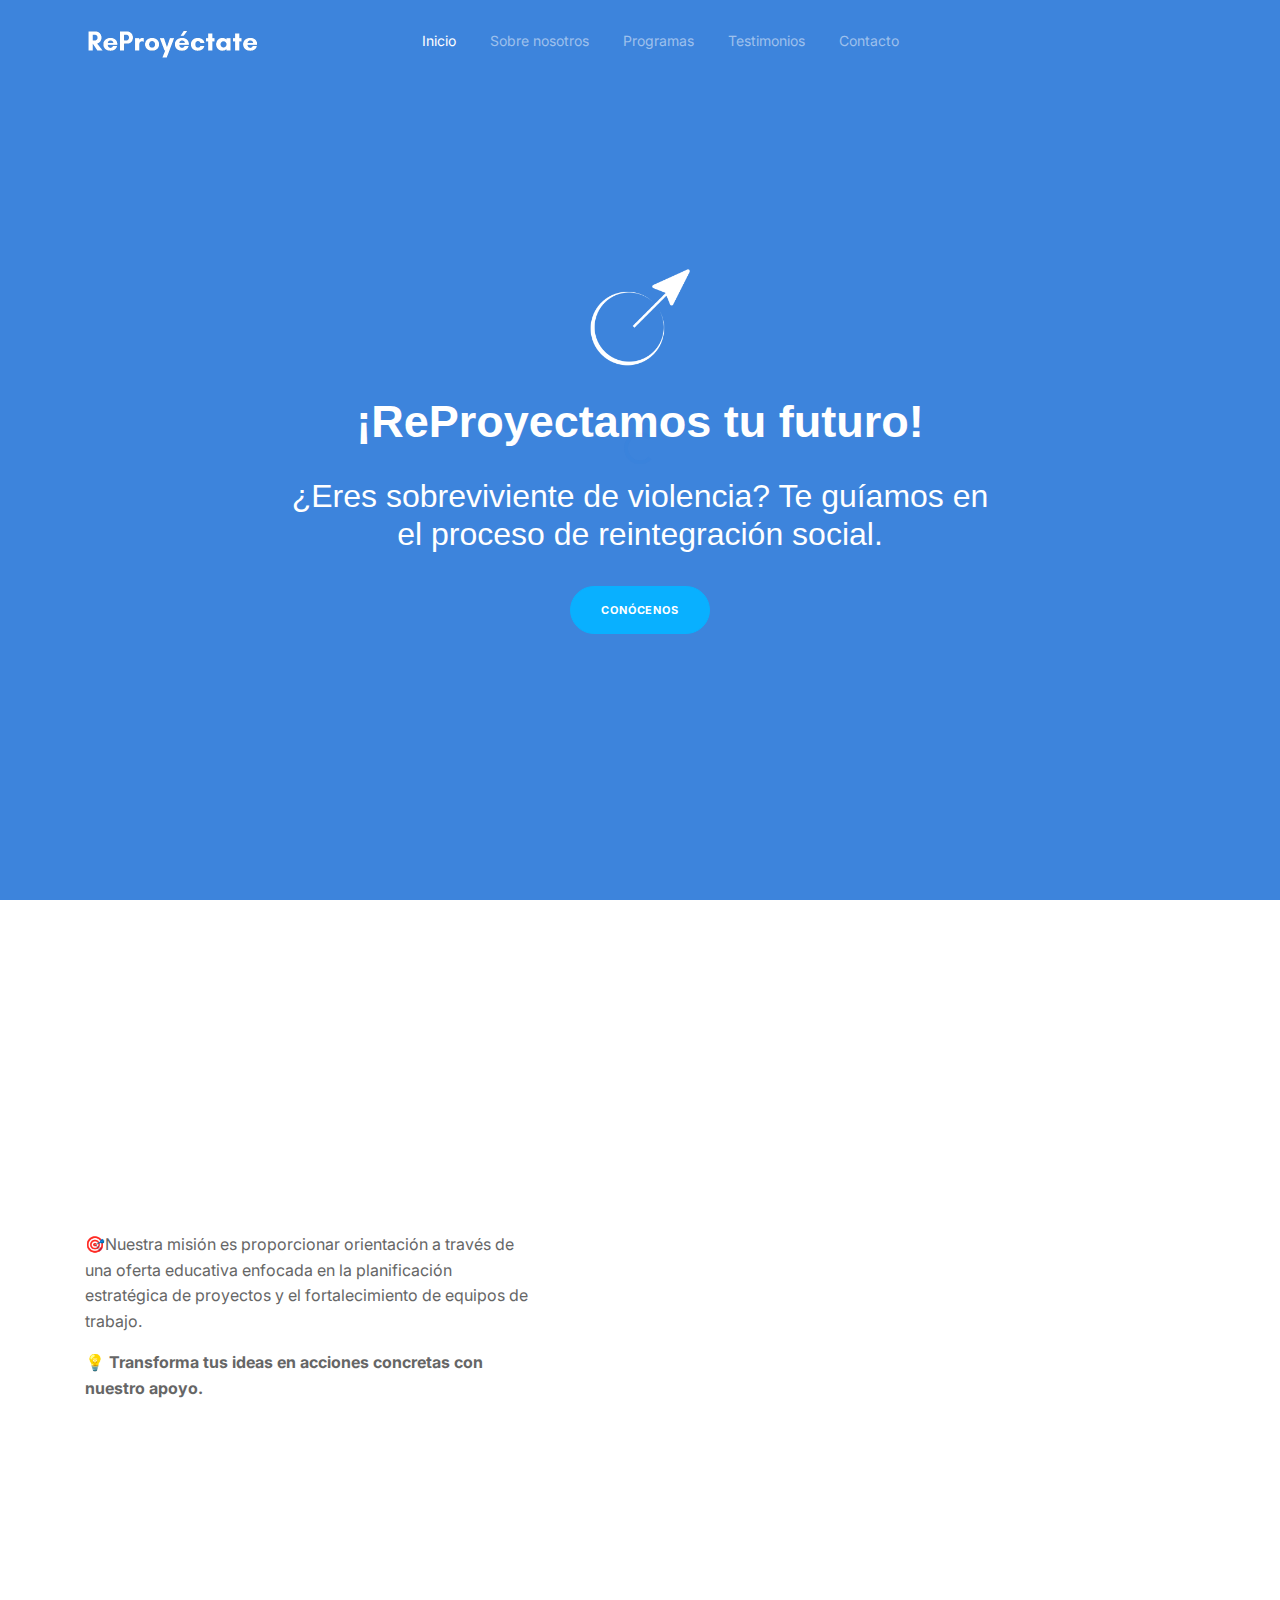
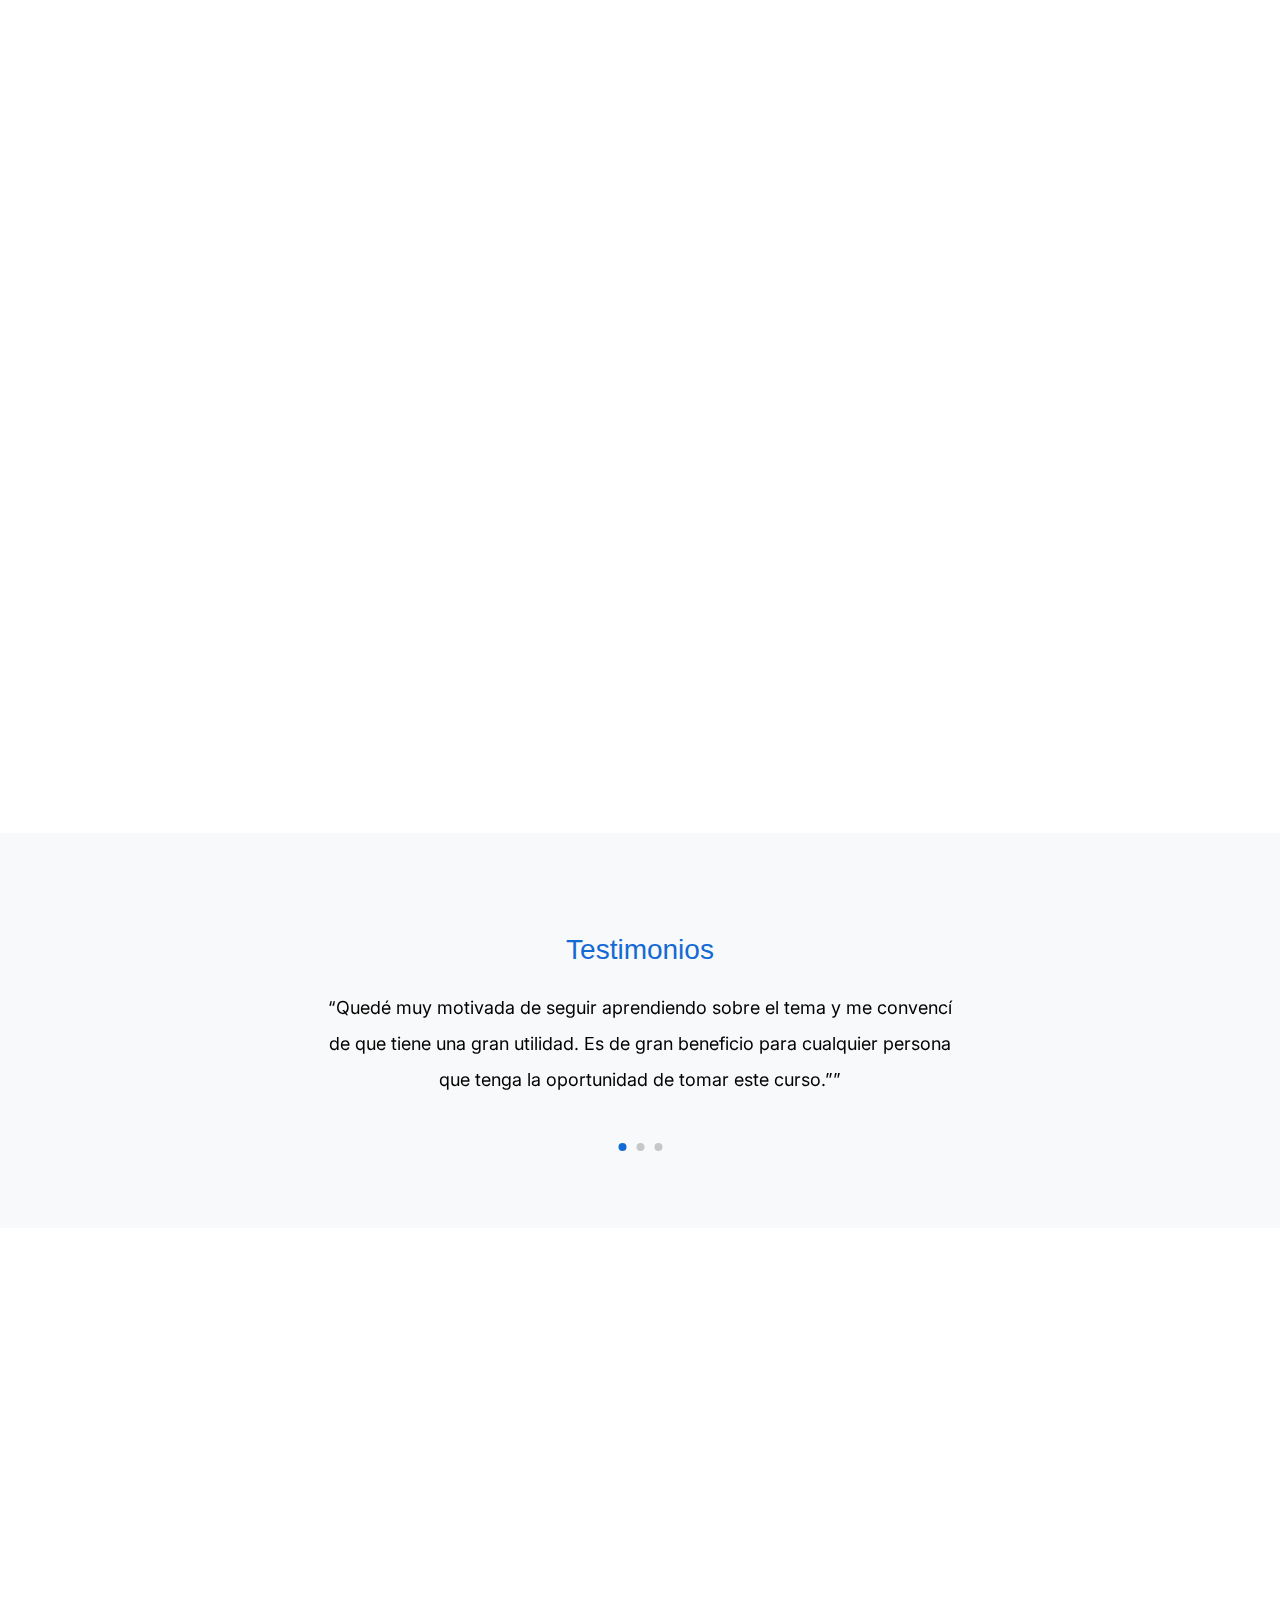
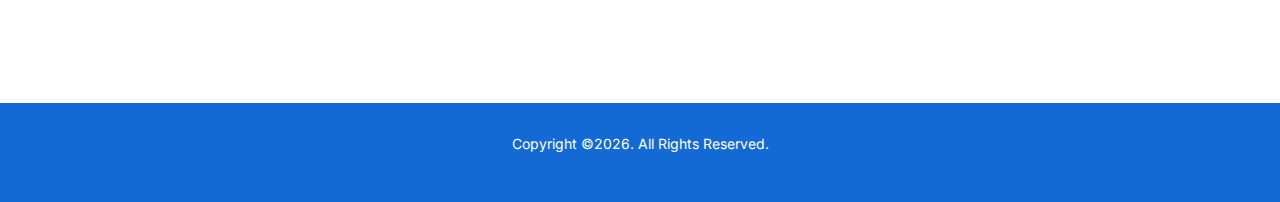
==== index.html @ 96cf09b2 "V1" ====
<!doctype html>
<html lang="en">
<head>
  <meta charset="utf-8">
  <meta name="viewport" content="width=device-width, initial-scale=1, shrink-to-fit=no">
  <meta name="author" content="Untree.co">
  <link rel="shortcut icon" href="./images/logo_reproyectate.png">

  <meta name="description" content="" />
  <meta name="keywords" content="bootstrap, bootstrap4" />

  <link href="https://fonts.googleapis.com/css2?family=Display+Playfair:wght@400;700&family=Inter:wght@400;700&display=swap" rel="stylesheet">


  <link rel="stylesheet" href="https://unicons.iconscout.com/release/v4.0.0/css/line.css">

  <link rel="stylesheet" href="css/bootstrap.min.css">
  <link rel="stylesheet" href="css/animate.min.css">
  <link rel="stylesheet" href="css/owl.carousel.min.css">
  <link rel="stylesheet" href="css/owl.theme.default.min.css">
  <link rel="stylesheet" href="css/jquery.fancybox.min.css">
  <link rel="stylesheet" href="fonts/icomoon/style.css">
  <link rel="stylesheet" href="fonts/flaticon/font/flaticon.css">
  <link rel="stylesheet" href="css/aos.css">
  <link rel="stylesheet" href="css/style.css">

  <title>ReProyéctate - Libre de violencia</title>
</head>

<body>

  <div class="site-mobile-menu">
    <div class="site-mobile-menu-header">
      <div class="site-mobile-menu-close">
        <span class="icofont-close js-menu-toggle"></span>
      </div>
    </div>
    <div class="site-mobile-menu-body"></div>
  </div>

  <nav class="site-nav mb-5">
    <div class="sticky-nav js-sticky-header">
      <div class="container position-relative">
        <div class="site-navigation text-center d-flex justify-content-center align-items-center">
          <a href="index.html" class="logo menu-absolute">
            <img src="./images/ReProyéctate_blanco.png" alt="" height="50px">
          </a>

          <ul class="js-clone-nav d-none d-lg-inline-block site-menu">
            <li class="active"><a href="index.html">Inicio</a></li>
            <li><a href="#sobrenosotros">Sobre nosotros</a></li>
            <li><a href="#programas">Programas</a></li>
            <li><a href="#testimonios">Testimonios</a></li>
            <li><a href="#contacto">Contacto</a></li>
          </ul>

          <a href="#" class="burger ml-auto float-right site-menu-toggle js-menu-toggle d-inline-block d-lg-none light" data-toggle="collapse" data-target="#main-navbar">
            <span></span>
          </a>

        </div>
      </div>
    </div>
  </nav>

  <div class="untree_co-hero overlay" style="background-image: url('images/hero-img-1-min.jpg');">


    <div class="container">
      <div class="row align-items-center justify-content-center">

        <div class="col-12">

          <div class="row justify-content-center ">

            <div class="col-lg-8 text-center ">
              <a href="#"  data-fancybox data-aos="fade-up" data-aos-delay="0" class="caption mb-4 d-inline-block">
                <img src="./images/logo_reproyectate_blanco.png" alt="" height="100px">
              </a>

              <h1 class="mb-4 heading text-white" data-aos="fade-up" data-aos-delay="100">¡ReProyectamos tu futuro!</h1>
              <h2 class="text-white">¿Eres sobreviviente de violencia? Te guíamos en el proceso de reintegración social.</h2>
              <p class="mb-0" data-aos="fade-up" data-aos-delay="300"><a href="#sobrenosotros" class="btn btn-secondary mt-4">Conócenos</a></p>

            </div>


          </div>

        </div>

      </div> <!-- /.row -->
    </div> <!-- /.container -->

  </div> <!-- /.untree_co-hero -->

  <div class="untree_co-section" id="sobrenosotros">
    <div class="container">
      <div class="row justify-content-between">
        <div class="col-lg-5 mb-5">
          <h2 class="line-bottom mb-4" data-aos="fade-up" data-aos-delay="0">Sobre nosotros</h2>
          <p data-aos="fade-up" data-aos-delay="100">En ReProyéctate, creemos en el poder de la educación y la gestión de proyectos como herramientas clave para el empoderamiento y la autonomía. Somos una organización sin fines de lucro que ofrece consultoría especializada para sobrevivientes de violencia y organizaciones de la sociedad civil.</p>
          <p>🎯Nuestra misión es proporcionar orientación a través de una oferta educativa enfocada en la planificación estratégica de proyectos y el fortalecimiento de equipos de trabajo.</p>

          <p><strong>💡 Transforma tus ideas en acciones concretas con nuestro apoyo.</strong></p>
          <p data-aos="fade-up" data-aos-delay="200">
            <a href="#programas" class="btn btn-primary mr-1">Programas</a>
            <a href="#contacto" class="btn btn-outline-primary">Contáctanos</a>
          </p>
        </div>
        <div class="col-lg-6" data-aos="fade-up" data-aos-delay="400">
            <img src="images/mision.jpg" alt="Image" class="img-fluid rounded">
        </div>
      </div>
    </div>
  </div> <!-- /.untree_co-section -->

  <div class="untree_co-section" id="programas">
    <div class="container">
      <div class="row justify-content-center mb-5">
        <div class="col-lg-7 text-center" data-aos="fade-up" data-aos-delay="0">
          <h2 class="line-bottom text-center mb-4">Programas</h2>
        </div>
      </div>
      <div class="row justify-content-center">
        <!--Programa 1-->
        <div class="col-md-6 mb-4 mb-lg-0 col-lg-4" data-aos="fade-up" data-aos-delay="200">
          <div class="pricing">
            <div class=" mb-4"><img src="./images/growth_2974363.png" alt="Image" class="img-fluid"></div>
            <div class="pricing-body">
              <h3 class="pricing-plan-title"> Potencializa tus ideas y proyectos</h3>
              <ul class="list-unstyled ul-check mb-5 primary text-left" data-aos="fade-up" data-aos-delay="200">
                <li>Aprende a estructurar tu proyecto de vida con metodologías efectivas.</li>
                <li>Define objetivos claros y traza un plan de acción realista.</li>
                <li>Convierte tus sueños en metas alcanzables.</li>
              </ul>
            </div>
          </div>
        </div>
        <!--Programa 2-->
        <div class="col-md-6 mb-4 mb-lg-0 col-lg-4" data-aos="fade-up" data-aos-delay="300">
          <div class="pricing">
            <div class=" mb-4"><img src="./images/project_2974426.png" alt="Image" class="img-fluid"></div>
            <div class="pricing-body">
              <h3 class="pricing-plan-title">Management Primeros Pasos</h3>
              <ul class="list-unstyled ul-check mb-5 primary text-left" data-aos="fade-up" data-aos-delay="200">
                <li>Desarrolla habilidades clave en la gestión de proyectos y equipos.</li>
                <li>Aprende a estructurar y organizar iniciativas dentro de tu organización.</li>
                <li>Obtén herramientas prácticas.</li>
              </ul>
            </div>
          </div>
        </div>
      </div>
    </div>
  </div> <!-- /.untree_co-section -->

  <div class="untree_co-section bg-light" id="testimonios">
    <div class="container">
      <div class="row">
        <div class="col-lg-7 text-center mx-auto">

          <h3 class="line-bottom mb-4">Testimonios</h3>
          <div class="owl-carousel wide-slider-testimonial">
            <div class="item">
              <blockquote class="block-testimonial">
                <p>&ldquo;Quedé muy motivada de seguir aprendiendo sobre el tema y me convencí de que tiene una gran utilidad. Es de gran beneficio para cualquier persona que tenga la oportunidad de tomar este curso.”&rdquo;</p>
              </blockquote>
            </div>
            <div class="item">
              <blockquote class="block-testimonial">
                <p>&ldquo;Me siento más capaz para utilizar mis fortalezas para crear avances en mis proyectos y también tengo más conciencia de cómo puedo trabajar mis proyectos frente a mis debilidades.&rdquo;</p>
              </blockquote>
            </div>
            <div class="item">
              <blockquote class="block-testimonial">
                <p>&ldquo;Estoy aprendiendo mucho a cómo crear un plan accionable. Muchas de mis ideas y proyectos se quedan en ideas por no saber cómo tomar acción. Este curso me ha ayudado a convertir mi idea en actividades específicas y con deadlines para mantener el progreso.&rdquo;</p>
              </blockquote>
            </div>
          </div>

        </div>
      </div>
    </div>
  </div>


  <div class="untree_co-section" id="contacto">


    <div class="container">
      <div class="row d-flex align-items-center">
        <div class="col-lg-6 mr-auto mb-5 mb-lg-0 text-center"  data-aos="fade-up" data-aos-delay="0">
          <img src="images/1693582828726.jpeg" alt="image" class="profile-photo" height="150px">
          <h3>Denise García</h3>
          <p><strong>Fundadora y Directora General</strong></p>
          <p>Ing. MBA Esp. Gestión de proyectos</p>
        </div>
        <div class="col-lg-6 ml-auto" data-aos="fade-up" data-aos-delay="100">
          <h3 class="line-bottom mb-4">Contáctanos</h3>
          <p>¿Lista para transformar tu futuro? Escríbenos y te guiaremos en el camino.</p>
          <p>📞 <strong>Teléfono:</strong> <a href=tel:+522227694267>+52 (222) 769-4267</a></p>
          <p>📧 <strong>Correo electrónico:</strong> <a href="mailto:reproyectate@gmail.com">reproyectate@gmail.com</a></p>
          <a href="https://www.instagram.com/reproyectate/"><span class="icon-instagram m-2"></span></a>
          <a href="https://www.facebook.com/reproyectate"><span class="icon-facebook m-2"></span></a>
        </div>

      </div>
    </div>
  </div> <!-- /.untree_co-section -->

  <div class="site-footer">
    <div class="container">
      <div class="row">
        <div class="col-12 text-center">
          <p>Copyright &copy;<script>document.write(new Date().getFullYear());</script>. All Rights Reserved.
          </div>
        </div>
      </div> <!-- /.container -->
    </div> <!-- /.site-footer -->

    <div id="overlayer"></div>
    <div class="loader">
      <div class="spinner-border" role="status">
        <span class="sr-only">Loading...</span>
      </div>
    </div>

    <script src="js/jquery-3.4.1.min.js"></script>
    <script src="js/popper.min.js"></script>
    <script src="js/bootstrap.min.js"></script>
    <script src="js/owl.carousel.min.js"></script>
    <script src="js/jquery.animateNumber.min.js"></script>
    <script src="js/jquery.waypoints.min.js"></script>
    <script src="js/jquery.fancybox.min.js"></script>
    <script src="js/jquery.sticky.js"></script>
    <script src="js/aos.js"></script>
    <script src="js/custom.js"></script>

  </body>

  </html>
---- fonts/icomoon/style.css ----
@font-face {
  font-family: 'icomoon';
  src:  url('fonts/icomoon.eot?10si43');
  src:  url('fonts/icomoon.eot?10si43#iefix') format('embedded-opentype'),
    url('fonts/icomoon.ttf?10si43') format('truetype'),
    url('fonts/icomoon.woff?10si43') format('woff'),
    url('fonts/icomoon.svg?10si43#icomoon') format('svg');
  font-weight: normal;
  font-style: normal;
}

[class^="icon-"], [class*=" icon-"] {
  /* use !important to prevent issues with browser extensions that change fonts */
  font-family: 'icomoon' !important;
  speak: none;
  font-style: normal;
  font-weight: normal;
  font-variant: normal;
  text-transform: none;
  line-height: 1;

  /* Better Font Rendering =========== */
  -webkit-font-smoothing: antialiased;
  -moz-osx-font-smoothing: grayscale;
}

.icon-asterisk:before {
  content: "\f069";
}
.icon-plus:before {
  content: "\f067";
}
.icon-question:before {
  content: "\f128";
}
.icon-minus:before {
  content: "\f068";
}
.icon-glass:before {
  content: "\f000";
}
.icon-music:before {
  content: "\f001";
}
.icon-search:before {
  content: "\f002";
}
.icon-envelope-o:before {
  content: "\f003";
}
.icon-heart:before {
  content: "\f004";
}
.icon-star:before {
  content: "\f005";
}
.icon-star-o:before {
  content: "\f006";
}
.icon-user:before {
  content: "\f007";
}
.icon-film:before {
  content: "\f008";
}
.icon-th-large:before {
  content: "\f009";
}
.icon-th:before {
  content: "\f00a";
}
.icon-th-list:before {
  content: "\f00b";
}
.icon-check:before {
  content: "\f00c";
}
.icon-close:before {
  content: "\f00d";
}
.icon-remove:before {
  content: "\f00d";
}
.icon-times:before {
  content: "\f00d";
}
.icon-search-plus:before {
  content: "\f00e";
}
.icon-search-minus:before {
  content: "\f010";
}
.icon-power-off:before {
  content: "\f011";
}
.icon-signal:before {
  content: "\f012";
}
.icon-cog:before {
  content: "\f013";
}
.icon-gear:before {
  content: "\f013";
}
.icon-trash-o:before {
  content: "\f014";
}
.icon-home:before {
  content: "\f015";
}
.icon-file-o:before {
  content: "\f016";
}
.icon-clock-o:before {
  content: "\f017";
}
.icon-road:before {
  content: "\f018";
}
.icon-download:before {
  content: "\f019";
}
.icon-arrow-circle-o-down:before {
  content: "\f01a";
}
.icon-arrow-circle-o-up:before {
  content: "\f01b";
}
.icon-inbox:before {
  content: "\f01c";
}
.icon-play-circle-o:before {
  content: "\f01d";
}
.icon-repeat:before {
  content: "\f01e";
}
.icon-rotate-right:before {
  content: "\f01e";
}
.icon-refresh:before {
  content: "\f021";
}
.icon-list-alt:before {
  content: "\f022";
}
.icon-lock:before {
  content: "\f023";
}
.icon-flag:before {
  content: "\f024";
}
.icon-headphones:before {
  content: "\f025";
}
.icon-volume-off:before {
  content: "\f026";
}
.icon-volume-down:before {
  content: "\f027";
}
.icon-volume-up:before {
  content: "\f028";
}
.icon-qrcode:before {
  content: "\f029";
}
.icon-barcode:before {
  content: "\f02a";
}
.icon-tag:before {
  content: "\f02b";
}
.icon-tags:before {
  content: "\f02c";
}
.icon-book:before {
  content: "\f02d";
}
.icon-bookmark:before {
  content: "\f02e";
}
.icon-print:before {
  content: "\f02f";
}
.icon-camera:before {
  content: "\f030";
}
.icon-font:before {
  content: "\f031";
}
.icon-bold:before {
  content: "\f032";
}
.icon-italic:before {
  content: "\f033";
}
.icon-text-height:before {
  content: "\f034";
}
.icon-text-width:before {
  content: "\f035";
}
.icon-align-left:before {
  content: "\f036";
}
.icon-align-center:before {
  content: "\f037";
}
.icon-align-right:before {
  content: "\f038";
}
.icon-align-justify:before {
  content: "\f039";
}
.icon-list:before {
  content: "\f03a";
}
.icon-dedent:before {
  content: "\f03b";
}
.icon-outdent:before {
  content: "\f03b";
}
.icon-indent:before {
  content: "\f03c";
}
.icon-video-camera:before {
  content: "\f03d";
}
.icon-image:before {
  content: "\f03e";
}
.icon-photo:before {
  content: "\f03e";
}
.icon-picture-o:before {
  content: "\f03e";
}
.icon-pencil:before {
  content: "\f040";
}
.icon-map-marker:before {
  content: "\f041";
}
.icon-adjust:before {
  content: "\f042";
}
.icon-tint:before {
  content: "\f043";
}
.icon-edit:before {
  content: "\f044";
}
.icon-pencil-square-o:before {
  content: "\f044";
}
.icon-share-square-o:before {
  content: "\f045";
}
.icon-check-square-o:before {
  content: "\f046";
}
.icon-arrows:before {
  content: "\f047";
}
.icon-step-backward:before {
  content: "\f048";
}
.icon-fast-backward:before {
  content: "\f049";
}
.icon-backward:before {
  content: "\f04a";
}
.icon-play:before {
  content: "\f04b";
}
.icon-pause:before {
  content: "\f04c";
}
.icon-stop:before {
  content: "\f04d";
}
.icon-forward:before {
  content: "\f04e";
}
.icon-fast-forward:before {
  content: "\f050";
}
.icon-step-forward:before {
  content: "\f051";
}
.icon-eject:before {
  content: "\f052";
}
.icon-chevron-left:before {
  content: "\f053";
}
.icon-chevron-right:before {
  content: "\f054";
}
.icon-plus-circle:before {
  content: "\f055";
}
.icon-minus-circle:before {
  content: "\f056";
}
.icon-times-circle:before {
  content: "\f057";
}
.icon-check-circle:before {
  content: "\f058";
}
.icon-question-circle:before {
  content: "\f059";
}
.icon-info-circle:before {
  content: "\f05a";
}
.icon-crosshairs:before {
  content: "\f05b";
}
.icon-times-circle-o:before {
  content: "\f05c";
}
.icon-check-circle-o:before {
  content: "\f05d";
}
.icon-ban:before {
  content: "\f05e";
}
.icon-arrow-left:before {
  content: "\f060";
}
.icon-arrow-right:before {
  content: "\f061";
}
.icon-arrow-up:before {
  content: "\f062";
}
.icon-arrow-down:before {
  content: "\f063";
}
.icon-mail-forward:before {
  content: "\f064";
}
.icon-share:before {
  content: "\f064";
}
.icon-expand:before {
  content: "\f065";
}
.icon-compress:before {
  content: "\f066";
}
.icon-exclamation-circle:before {
  content: "\f06a";
}
.icon-gift:before {
  content: "\f06b";
}
.icon-leaf:before {
  content: "\f06c";
}
.icon-fire:before {
  content: "\f06d";
}
.icon-eye:before {
  content: "\f06e";
}
.icon-eye-slash:before {
  content: "\f070";
}
.icon-exclamation-triangle:before {
  content: "\f071";
}
.icon-warning:before {
  content: "\f071";
}
.icon-plane:before {
  content: "\f072";
}
.icon-calendar:before {
  content: "\f073";
}
.icon-random:before {
  content: "\f074";
}
.icon-comment:before {
  content: "\f075";
}
.icon-magnet:before {
  content: "\f076";
}
.icon-chevron-up:before {
  content: "\f077";
}
.icon-chevron-down:before {
  content: "\f078";
}
.icon-retweet:before {
  content: "\f079";
}
.icon-shopping-cart:before {
  content: "\f07a";
}
.icon-folder:before {
  content: "\f07b";
}
.icon-folder-open:before {
  content: "\f07c";
}
.icon-arrows-v:before {
  content: "\f07d";
}
.icon-arrows-h:before {
  content: "\f07e";
}
.icon-bar-chart:before {
  content: "\f080";
}
.icon-bar-chart-o:before {
  content: "\f080";
}
.icon-twitter-square:before {
  content: "\f081";
}
.icon-facebook-square:before {
  content: "\f082";
}
.icon-camera-retro:before {
  content: "\f083";
}
.icon-key:before {
  content: "\f084";
}
.icon-cogs:before {
  content: "\f085";
}
.icon-gears:before {
  content: "\f085";
}
.icon-comments:before {
  content: "\f086";
}
.icon-thumbs-o-up:before {
  content: "\f087";
}
.icon-thumbs-o-down:before {
  content: "\f088";
}
.icon-star-half:before {
  content: "\f089";
}
.icon-heart-o:before {
  content: "\f08a";
}
.icon-sign-out:before {
  content: "\f08b";
}
.icon-linkedin-square:before {
  content: "\f08c";
}
.icon-thumb-tack:before {
  content: "\f08d";
}
.icon-external-link:before {
  content: "\f08e";
}
.icon-sign-in:before {
  content: "\f090";
}
.icon-trophy:before {
  content: "\f091";
}
.icon-github-square:before {
  content: "\f092";
}
.icon-upload:before {
  content: "\f093";
}
.icon-lemon-o:before {
  content: "\f094";
}
.icon-phone:before {
  content: "\f095";
}
.icon-square-o:before {
  content: "\f096";
}
.icon-bookmark-o:before {
  content: "\f097";
}
.icon-phone-square:before {
  content: "\f098";
}
.icon-twitter:before {
  content: "\f099";
}
.icon-facebook:before {
  content: "\f09a";
}
.icon-facebook-f:before {
  content: "\f09a";
}
.icon-github:before {
  content: "\f09b";
}
.icon-unlock:before {
  content: "\f09c";
}
.icon-credit-card:before {
  content: "\f09d";
}
.icon-feed:before {
  content: "\f09e";
}
.icon-rss:before {
  content: "\f09e";
}
.icon-hdd-o:before {
  content: "\f0a0";
}
.icon-bullhorn:before {
  content: "\f0a1";
}
.icon-bell-o:before {
  content: "\f0a2";
}
.icon-certificate:before {
  content: "\f0a3";
}
.icon-hand-o-right:before {
  content: "\f0a4";
}
.icon-hand-o-left:before {
  content: "\f0a5";
}
.icon-hand-o-up:before {
  content: "\f0a6";
}
.icon-hand-o-down:before {
  content: "\f0a7";
}
.icon-arrow-circle-left:before {
  content: "\f0a8";
}
.icon-arrow-circle-right:before {
  content: "\f0a9";
}
.icon-arrow-circle-up:before {
  content: "\f0aa";
}
.icon-arrow-circle-down:before {
  content: "\f0ab";
}
.icon-globe:before {
  content: "\f0ac";
}
.icon-wrench:before {
  content: "\f0ad";
}
.icon-tasks:before {
  content: "\f0ae";
}
.icon-filter:before {
  content: "\f0b0";
}
.icon-briefcase:before {
  content: "\f0b1";
}
.icon-arrows-alt:before {
  content: "\f0b2";
}
.icon-group:before {
  content: "\f0c0";
}
.icon-users:before {
  content: "\f0c0";
}
.icon-chain:before {
  content: "\f0c1";
}
.icon-link:before {
  content: "\f0c1";
}
.icon-cloud:before {
  content: "\f0c2";
}
.icon-flask:before {
  content: "\f0c3";
}
.icon-cut:before {
  content: "\f0c4";
}
.icon-scissors:before {
  content: "\f0c4";
}
.icon-copy:before {
  content: "\f0c5";
}
.icon-files-o:before {
  content: "\f0c5";
}
.icon-paperclip:before {
  content: "\f0c6";
}
.icon-floppy-o:before {
  content: "\f0c7";
}
.icon-save:before {
  content: "\f0c7";
}
.icon-square:before {
  content: "\f0c8";
}
.icon-bars:before {
  content: "\f0c9";
}
.icon-navicon:before {
  content: "\f0c9";
}
.icon-reorder:before {
  content: "\f0c9";
}
.icon-list-ul:before {
  content: "\f0ca";
}
.icon-list-ol:before {
  content: "\f0cb";
}
.icon-strikethrough:before {
  content: "\f0cc";
}
.icon-underline:before {
  content: "\f0cd";
}
.icon-table:before {
  content: "\f0ce";
}
.icon-magic:before {
  content: "\f0d0";
}
.icon-truck:before {
  content: "\f0d1";
}
.icon-pinterest:before {
  content: "\f0d2";
}
.icon-pinterest-square:before {
  content: "\f0d3";
}
.icon-google-plus-square:before {
  content: "\f0d4";
}
.icon-google-plus:before {
  content: "\f0d5";
}
.icon-money:before {
  content: "\f0d6";
}
.icon-caret-down:before {
  content: "\f0d7";
}
.icon-caret-up:before {
  content: "\f0d8";
}
.icon-caret-left:before {
  content: "\f0d9";
}
.icon-caret-right:before {
  content: "\f0da";
}
.icon-columns:before {
  content: "\f0db";
}
.icon-sort:before {
  content: "\f0dc";
}
.icon-unsorted:before {
  content: "\f0dc";
}
.icon-sort-desc:before {
  content: "\f0dd";
}
.icon-sort-down:before {
  content: "\f0dd";
}
.icon-sort-asc:before {
  content: "\f0de";
}
.icon-sort-up:before {
  content: "\f0de";
}
.icon-envelope:before {
  content: "\f0e0";
}
.icon-linkedin:before {
  content: "\f0e1";
}
.icon-rotate-left:before {
  content: "\f0e2";
}
.icon-undo:before {
  content: "\f0e2";
}
.icon-gavel:before {
  content: "\f0e3";
}
.icon-legal:before {
  content: "\f0e3";
}
.icon-dashboard:before {
  content: "\f0e4";
}
.icon-tachometer:before {
  content: "\f0e4";
}
.icon-comment-o:before {
  content: "\f0e5";
}
.icon-comments-o:before {
  content: "\f0e6";
}
.icon-bolt:before {
  content: "\f0e7";
}
.icon-flash:before {
  content: "\f0e7";
}
.icon-sitemap:before {
  content: "\f0e8";
}
.icon-umbrella:before {
  content: "\f0e9";
}
.icon-clipboard:before {
  content: "\f0ea";
}
.icon-paste:before {
  content: "\f0ea";
}
.icon-lightbulb-o:before {
  content: "\f0eb";
}
.icon-exchange:before {
  content: "\f0ec";
}
.icon-cloud-download:before {
  content: "\f0ed";
}
.icon-cloud-upload:before {
  content: "\f0ee";
}
.icon-user-md:before {
  content: "\f0f0";
}
.icon-stethoscope:before {
  content: "\f0f1";
}
.icon-suitcase:before {
  content: "\f0f2";
}
.icon-bell:before {
  content: "\f0f3";
}
.icon-coffee:before {
  content: "\f0f4";
}
.icon-cutlery:before {
  content: "\f0f5";
}
.icon-file-text-o:before {
  content: "\f0f6";
}
.icon-building-o:before {
  content: "\f0f7";
}
.icon-hospital-o:before {
  content: "\f0f8";
}
.icon-ambulance:before {
  content: "\f0f9";
}
.icon-medkit:before {
  content: "\f0fa";
}
.icon-fighter-jet:before {
  content: "\f0fb";
}
.icon-beer:before {
  content: "\f0fc";
}
.icon-h-square:before {
  content: "\f0fd";
}
.icon-plus-square:before {
  content: "\f0fe";
}
.icon-angle-double-left:before {
  content: "\f100";
}
.icon-angle-double-right:before {
  content: "\f101";
}
.icon-angle-double-up:before {
  content: "\f102";
}
.icon-angle-double-down:before {
  content: "\f103";
}
.icon-angle-left:before {
  content: "\f104";
}
.icon-angle-right:before {
  content: "\f105";
}
.icon-angle-up:before {
  content: "\f106";
}
.icon-angle-down:before {
  content: "\f107";
}
.icon-desktop:before {
  content: "\f108";
}
.icon-laptop:before {
  content: "\f109";
}
.icon-tablet:before {
  content: "\f10a";
}
.icon-mobile:before {
  content: "\f10b";
}
.icon-mobile-phone:before {
  content: "\f10b";
}
.icon-circle-o:before {
  content: "\f10c";
}
.icon-quote-left:before {
  content: "\f10d";
}
.icon-quote-right:before {
  content: "\f10e";
}
.icon-spinner:before {
  content: "\f110";
}
.icon-circle:before {
  content: "\f111";
}
.icon-mail-reply:before {
  content: "\f112";
}
.icon-reply:before {
  content: "\f112";
}
.icon-github-alt:before {
  content: "\f113";
}
.icon-folder-o:before {
  content: "\f114";
}
.icon-folder-open-o:before {
  content: "\f115";
}
.icon-smile-o:before {
  content: "\f118";
}
.icon-frown-o:before {
  content: "\f119";
}
.icon-meh-o:before {
  content: "\f11a";
}
.icon-gamepad:before {
  content: "\f11b";
}
.icon-keyboard-o:before {
  content: "\f11c";
}
.icon-flag-o:before {
  content: "\f11d";
}
.icon-flag-checkered:before {
  content: "\f11e";
}
.icon-terminal:before {
  content: "\f120";
}
.icon-code:before {
  content: "\f121";
}
.icon-mail-reply-all:before {
  content: "\f122";
}
.icon-reply-all:before {
  content: "\f122";
}
.icon-star-half-empty:before {
  content: "\f123";
}
.icon-star-half-full:before {
  content: "\f123";
}
.icon-star-half-o:before {
  content: "\f123";
}
.icon-location-arrow:before {
  content: "\f124";
}
.icon-crop:before {
  content: "\f125";
}
.icon-code-fork:before {
  content: "\f126";
}
.icon-chain-broken:before {
  content: "\f127";
}
.icon-unlink:before {
  content: "\f127";
}
.icon-info:before {
  content: "\f129";
}
.icon-exclamation:before {
  content: "\f12a";
}
.icon-superscript:before {
  content: "\f12b";
}
.icon-subscript:before {
  content: "\f12c";
}
.icon-eraser:before {
  content: "\f12d";
}
.icon-puzzle-piece:before {
  content: "\f12e";
}
.icon-microphone:before {
  content: "\f130";
}
.icon-microphone-slash:before {
  content: "\f131";
}
.icon-shield:before {
  content: "\f132";
}
.icon-calendar-o:before {
  content: "\f133";
}
.icon-fire-extinguisher:before {
  content: "\f134";
}
.icon-rocket:before {
  content: "\f135";
}
.icon-maxcdn:before {
  content: "\f136";
}
.icon-chevron-circle-left:before {
  content: "\f137";
}
.icon-chevron-circle-right:before {
  content: "\f138";
}
.icon-chevron-circle-up:before {
  content: "\f139";
}
.icon-chevron-circle-down:before {
  content: "\f13a";
}
.icon-html5:before {
  content: "\f13b";
}
.icon-css3:before {
  content: "\f13c";
}
.icon-anchor:before {
  content: "\f13d";
}
.icon-unlock-alt:before {
  content: "\f13e";
}
.icon-bullseye:before {
  content: "\f140";
}
.icon-ellipsis-h:before {
  content: "\f141";
}
.icon-ellipsis-v:before {
  content: "\f142";
}
.icon-rss-square:before {
  content: "\f143";
}
.icon-play-circle:before {
  content: "\f144";
}
.icon-ticket:before {
  content: "\f145";
}
.icon-minus-square:before {
  content: "\f146";
}
.icon-minus-square-o:before {
  content: "\f147";
}
.icon-level-up:before {
  content: "\f148";
}
.icon-level-down:before {
  content: "\f149";
}
.icon-check-square:before {
  content: "\f14a";
}
.icon-pencil-square:before {
  content: "\f14b";
}
.icon-external-link-square:before {
  content: "\f14c";
}
.icon-share-square:before {
  content: "\f14d";
}
.icon-compass:before {
  content: "\f14e";
}
.icon-caret-square-o-down:before {
  content: "\f150";
}
.icon-toggle-down:before {
  content: "\f150";
}
.icon-caret-square-o-up:before {
  content: "\f151";
}
.icon-toggle-up:before {
  content: "\f151";
}
.icon-caret-square-o-right:before {
  content: "\f152";
}
.icon-toggle-right:before {
  content: "\f152";
}
.icon-eur:before {
  content: "\f153";
}
.icon-euro:before {
  content: "\f153";
}
.icon-gbp:before {
  content: "\f154";
}
.icon-dollar:before {
  content: "\f155";
}
.icon-usd:before {
  content: "\f155";
}
.icon-inr:before {
  content: "\f156";
}
.icon-rupee:before {
  content: "\f156";
}
.icon-cny:before {
  content: "\f157";
}
.icon-jpy:before {
  content: "\f157";
}
.icon-rmb:before {
  content: "\f157";
}
.icon-yen:before {
  content: "\f157";
}
.icon-rouble:before {
  content: "\f158";
}
.icon-rub:before {
  content: "\f158";
}
.icon-ruble:before {
  content: "\f158";
}
.icon-krw:before {
  content: "\f159";
}
.icon-won:before {
  content: "\f159";
}
.icon-bitcoin:before {
  content: "\f15a";
}
.icon-btc:before {
  content: "\f15a";
}
.icon-file:before {
  content: "\f15b";
}
.icon-file-text:before {
  content: "\f15c";
}
.icon-sort-alpha-asc:before {
  content: "\f15d";
}
.icon-sort-alpha-desc:before {
  content: "\f15e";
}
.icon-sort-amount-asc:before {
  content: "\f160";
}
.icon-sort-amount-desc:before {
  content: "\f161";
}
.icon-sort-numeric-asc:before {
  content: "\f162";
}
.icon-sort-numeric-desc:before {
  content: "\f163";
}
.icon-thumbs-up:before {
  content: "\f164";
}
.icon-thumbs-down:before {
  content: "\f165";
}
.icon-youtube-square:before {
  content: "\f166";
}
.icon-youtube:before {
  content: "\f167";
}
.icon-xing:before {
  content: "\f168";
}
.icon-xing-square:before {
  content: "\f169";
}
.icon-youtube-play:before {
  content: "\f16a";
}
.icon-dropbox:before {
  content: "\f16b";
}
.icon-stack-overflow:before {
  content: "\f16c";
}
.icon-instagram:before {
  content: "\f16d";
}
.icon-flickr:before {
  content: "\f16e";
}
.icon-adn:before {
  content: "\f170";
}
.icon-bitbucket:before {
  content: "\f171";
}
.icon-bitbucket-square:before {
  content: "\f172";
}
.icon-tumblr:before {
  content: "\f173";
}
.icon-tumblr-square:before {
  content: "\f174";
}
.icon-long-arrow-down:before {
  content: "\f175";
}
.icon-long-arrow-up:before {
  content: "\f176";
}
.icon-long-arrow-left:before {
  content: "\f177";
}
.icon-long-arrow-right:before {
  content: "\f178";
}
.icon-apple:before {
  content: "\f179";
}
.icon-windows:before {
  content: "\f17a";
}
.icon-android:before {
  content: "\f17b";
}
.icon-linux:before {
  content: "\f17c";
}
.icon-dribbble:before {
  content: "\f17d";
}
.icon-skype:before {
  content: "\f17e";
}
.icon-foursquare:before {
  content: "\f180";
}
.icon-trello:before {
  content: "\f181";
}
.icon-female:before {
  content: "\f182";
}
.icon-male:before {
  content: "\f183";
}
.icon-gittip:before {
  content: "\f184";
}
.icon-gratipay:before {
  content: "\f184";
}
.icon-sun-o:before {
  content: "\f185";
}
.icon-moon-o:before {
  content: "\f186";
}
.icon-archive:before {
  content: "\f187";
}
.icon-bug:before {
  content: "\f188";
}
.icon-vk:before {
  content: "\f189";
}
.icon-weibo:before {
  content: "\f18a";
}
.icon-renren:before {
  content: "\f18b";
}
.icon-pagelines:before {
  content: "\f18c";
}
.icon-stack-exchange:before {
  content: "\f18d";
}
.icon-arrow-circle-o-right:before {
  content: "\f18e";
}
.icon-arrow-circle-o-left:before {
  content: "\f190";
}
.icon-caret-square-o-left:before {
  content: "\f191";
}
.icon-toggle-left:before {
  content: "\f191";
}
.icon-dot-circle-o:before {
  content: "\f192";
}
.icon-wheelchair:before {
  content: "\f193";
}
.icon-vimeo-square:before {
  content: "\f194";
}
.icon-try:before {
  content: "\f195";
}
.icon-turkish-lira:before {
  content: "\f195";
}
.icon-plus-square-o:before {
  content: "\f196";
}
.icon-space-shuttle:before {
  content: "\f197";
}
.icon-slack:before {
  content: "\f198";
}
.icon-envelope-square:before {
  content: "\f199";
}
.icon-wordpress:before {
  content: "\f19a";
}
.icon-openid:before {
  content: "\f19b";
}
.icon-bank:before {
  content: "\f19c";
}
.icon-institution:before {
  content: "\f19c";
}
.icon-university:before {
  content: "\f19c";
}
.icon-graduation-cap:before {
  content: "\f19d";
}
.icon-mortar-board:before {
  content: "\f19d";
}
.icon-yahoo:before {
  content: "\f19e";
}
.icon-google:before {
  content: "\f1a0";
}
.icon-reddit:before {
  content: "\f1a1";
}
.icon-reddit-square:before {
  content: "\f1a2";
}
.icon-stumbleupon-circle:before {
  content: "\f1a3";
}
.icon-stumbleupon:before {
  content: "\f1a4";
}
.icon-delicious:before {
  content: "\f1a5";
}
.icon-digg:before {
  content: "\f1a6";
}
.icon-pied-piper-pp:before {
  content: "\f1a7";
}
.icon-pied-piper-alt:before {
  content: "\f1a8";
}
.icon-drupal:before {
  content: "\f1a9";
}
.icon-joomla:before {
  content: "\f1aa";
}
.icon-language:before {
  content: "\f1ab";
}
.icon-fax:before {
  content: "\f1ac";
}
.icon-building:before {
  content: "\f1ad";
}
.icon-child:before {
  content: "\f1ae";
}
.icon-paw:before {
  content: "\f1b0";
}
.icon-spoon:before {
  content: "\f1b1";
}
.icon-cube:before {
  content: "\f1b2";
}
.icon-cubes:before {
  content: "\f1b3";
}
.icon-behance:before {
  content: "\f1b4";
}
.icon-behance-square:before {
  content: "\f1b5";
}
.icon-steam:before {
  content: "\f1b6";
}
.icon-steam-square:before {
  content: "\f1b7";
}
.icon-recycle:before {
  content: "\f1b8";
}
.icon-automobile:before {
  content: "\f1b9";
}
.icon-car:before {
  content: "\f1b9";
}
.icon-cab:before {
  content: "\f1ba";
}
.icon-taxi:before {
  content: "\f1ba";
}
.icon-tree:before {
  content: "\f1bb";
}
.icon-spotify:before {
  content: "\f1bc";
}
.icon-deviantart:before {
  content: "\f1bd";
}
.icon-soundcloud:before {
  content: "\f1be";
}
.icon-database:before {
  content: "\f1c0";
}
.icon-file-pdf-o:before {
  content: "\f1c1";
}
.icon-file-word-o:before {
  content: "\f1c2";
}
.icon-file-excel-o:before {
  content: "\f1c3";
}
.icon-file-powerpoint-o:before {
  content: "\f1c4";
}
.icon-file-image-o:before {
  content: "\f1c5";
}
.icon-file-photo-o:before {
  content: "\f1c5";
}
.icon-file-picture-o:before {
  content: "\f1c5";
}
.icon-file-archive-o:before {
  content: "\f1c6";
}
.icon-file-zip-o:before {
  content: "\f1c6";
}
.icon-file-audio-o:before {
  content: "\f1c7";
}
.icon-file-sound-o:before {
  content: "\f1c7";
}
.icon-file-movie-o:before {
  content: "\f1c8";
}
.icon-file-video-o:before {
  content: "\f1c8";
}
.icon-file-code-o:before {
  content: "\f1c9";
}
.icon-vine:before {
  content: "\f1ca";
}
.icon-codepen:before {
  content: "\f1cb";
}
.icon-jsfiddle:before {
  content: "\f1cc";
}
.icon-life-bouy:before {
  content: "\f1cd";
}
.icon-life-buoy:before {
  content: "\f1cd";
}
.icon-life-ring:before {
  content: "\f1cd";
}
.icon-life-saver:before {
  content: "\f1cd";
}
.icon-support:before {
  content: "\f1cd";
}
.icon-circle-o-notch:before {
  content: "\f1ce";
}
.icon-ra:before {
  content: "\f1d0";
}
.icon-rebel:before {
  content: "\f1d0";
}
.icon-resistance:before {
  content: "\f1d0";
}
.icon-empire:before {
  content: "\f1d1";
}
.icon-ge:before {
  content: "\f1d1";
}
.icon-git-square:before {
  content: "\f1d2";
}
.icon-git:before {
  content: "\f1d3";
}
.icon-hacker-news:before {
  content: "\f1d4";
}
.icon-y-combinator-square:before {
  content: "\f1d4";
}
.icon-yc-square:before {
  content: "\f1d4";
}
.icon-tencent-weibo:before {
  content: "\f1d5";
}
.icon-qq:before {
  content: "\f1d6";
}
.icon-wechat:before {
  content: "\f1d7";
}
.icon-weixin:before {
  content: "\f1d7";
}
.icon-paper-plane:before {
  content: "\f1d8";
}
.icon-send:before {
  content: "\f1d8";
}
.icon-paper-plane-o:before {
  content: "\f1d9";
}
.icon-send-o:before {
  content: "\f1d9";
}
.icon-history:before {
  content: "\f1da";
}
.icon-circle-thin:before {
  content: "\f1db";
}
.icon-header:before {
  content: "\f1dc";
}
.icon-paragraph:before {
  content: "\f1dd";
}
.icon-sliders:before {
  content: "\f1de";
}
.icon-share-alt:before {
  content: "\f1e0";
}
.icon-share-alt-square:before {
  content: "\f1e1";
}
.icon-bomb:before {
  content: "\f1e2";
}
.icon-futbol-o:before {
  content: "\f1e3";
}
.icon-soccer-ball-o:before {
  content: "\f1e3";
}
.icon-tty:before {
  content: "\f1e4";
}
.icon-binoculars:before {
  content: "\f1e5";
}
.icon-plug:before {
  content: "\f1e6";
}
.icon-slideshare:before {
  content: "\f1e7";
}
.icon-twitch:before {
  content: "\f1e8";
}
.icon-yelp:before {
  content: "\f1e9";
}
.icon-newspaper-o:before {
  content: "\f1ea";
}
.icon-wifi:before {
  content: "\f1eb";
}
.icon-calculator:before {
  content: "\f1ec";
}
.icon-paypal:before {
  content: "\f1ed";
}
.icon-google-wallet:before {
  content: "\f1ee";
}
.icon-cc-visa:before {
  content: "\f1f0";
}
.icon-cc-mastercard:before {
  content: "\f1f1";
}
.icon-cc-discover:before {
  content: "\f1f2";
}
.icon-cc-amex:before {
  content: "\f1f3";
}
.icon-cc-paypal:before {
  content: "\f1f4";
}
.icon-cc-stripe:before {
  content: "\f1f5";
}
.icon-bell-slash:before {
  content: "\f1f6";
}
.icon-bell-slash-o:before {
  content: "\f1f7";
}
.icon-trash:before {
  content: "\f1f8";
}
.icon-copyright:before {
  content: "\f1f9";
}
.icon-at:before {
  content: "\f1fa";
}
.icon-eyedropper:before {
  content: "\f1fb";
}
.icon-paint-brush:before {
  content: "\f1fc";
}
.icon-birthday-cake:before {
  content: "\f1fd";
}
.icon-area-chart:before {
  content: "\f1fe";
}
.icon-pie-chart:before {
  content: "\f200";
}
.icon-line-chart:before {
  content: "\f201";
}
.icon-lastfm:before {
  content: "\f202";
}
.icon-lastfm-square:before {
  content: "\f203";
}
.icon-toggle-off:before {
  content: "\f204";
}
.icon-toggle-on:before {
  content: "\f205";
}
.icon-bicycle:before {
  content: "\f206";
}
.icon-bus:before {
  content: "\f207";
}
.icon-ioxhost:before {
  content: "\f208";
}
.icon-angellist:before {
  content: "\f209";
}
.icon-cc:before {
  content: "\f20a";
}
.icon-ils:before {
  content: "\f20b";
}
.icon-shekel:before {
  content: "\f20b";
}
.icon-sheqel:before {
  content: "\f20b";
}
.icon-meanpath:before {
  content: "\f20c";
}
.icon-buysellads:before {
  content: "\f20d";
}
.icon-connectdevelop:before {
  content: "\f20e";
}
.icon-dashcube:before {
  content: "\f210";
}
.icon-forumbee:before {
  content: "\f211";
}
.icon-leanpub:before {
  content: "\f212";
}
.icon-sellsy:before {
  content: "\f213";
}
.icon-shirtsinbulk:before {
  content: "\f214";
}
.icon-simplybuilt:before {
  content: "\f215";
}
.icon-skyatlas:before {
  content: "\f216";
}
.icon-cart-plus:before {
  content: "\f217";
}
.icon-cart-arrow-down:before {
  content: "\f218";
}
.icon-diamond:before {
  content: "\f219";
}
.icon-ship:before {
  content: "\f21a";
}
.icon-user-secret:before {
  content: "\f21b";
}
.icon-motorcycle:before {
  content: "\f21c";
}
.icon-street-view:before {
  content: "\f21d";
}
.icon-heartbeat:before {
  content: "\f21e";
}
.icon-venus:before {
  content: "\f221";
}
.icon-mars:before {
  content: "\f222";
}
.icon-mercury:before {
  content: "\f223";
}
.icon-intersex:before {
  content: "\f224";
}
.icon-transgender:before {
  content: "\f224";
}
.icon-transgender-alt:before {
  content: "\f225";
}
.icon-venus-double:before {
  content: "\f226";
}
.icon-mars-double:before {
  content: "\f227";
}
.icon-venus-mars:before {
  content: "\f228";
}
.icon-mars-stroke:before {
  content: "\f229";
}
.icon-mars-stroke-v:before {
  content: "\f22a";
}
.icon-mars-stroke-h:before {
  content: "\f22b";
}
.icon-neuter:before {
  content: "\f22c";
}
.icon-genderless:before {
  content: "\f22d";
}
.icon-facebook-official:before {
  content: "\f230";
}
.icon-pinterest-p:before {
  content: "\f231";
}
.icon-whatsapp:before {
  content: "\f232";
}
.icon-server:before {
  content: "\f233";
}
.icon-user-plus:before {
  content: "\f234";
}
.icon-user-times:before {
  content: "\f235";
}
.icon-bed:before {
  content: "\f236";
}
.icon-hotel:before {
  content: "\f236";
}
.icon-viacoin:before {
  content: "\f237";
}
.icon-train:before {
  content: "\f238";
}
.icon-subway:before {
  content: "\f239";
}
.icon-medium:before {
  content: "\f23a";
}
.icon-y-combinator:before {
  content: "\f23b";
}
.icon-yc:before {
  content: "\f23b";
}
.icon-optin-monster:before {
  content: "\f23c";
}
.icon-opencart:before {
  content: "\f23d";
}
.icon-expeditedssl:before {
  content: "\f23e";
}
.icon-battery:before {
  content: "\f240";
}
.icon-battery-4:before {
  content: "\f240";
}
.icon-battery-full:before {
  content: "\f240";
}
.icon-battery-3:before {
  content: "\f241";
}
.icon-battery-three-quarters:before {
  content: "\f241";
}
.icon-battery-2:before {
  content: "\f242";
}
.icon-battery-half:before {
  content: "\f242";
}
.icon-battery-1:before {
  content: "\f243";
}
.icon-battery-quarter:before {
  content: "\f243";
}
.icon-battery-0:before {
  content: "\f244";
}
.icon-battery-empty:before {
  content: "\f244";
}
.icon-mouse-pointer:before {
  content: "\f245";
}
.icon-i-cursor:before {
  content: "\f246";
}
.icon-object-group:before {
  content: "\f247";
}
.icon-object-ungroup:before {
  content: "\f248";
}
.icon-sticky-note:before {
  content: "\f249";
}
.icon-sticky-note-o:before {
  content: "\f24a";
}
.icon-cc-jcb:before {
  content: "\f24b";
}
.icon-cc-diners-club:before {
  content: "\f24c";
}
.icon-clone:before {
  content: "\f24d";
}
.icon-balance-scale:before {
  content: "\f24e";
}
.icon-hourglass-o:before {
  content: "\f250";
}
.icon-hourglass-1:before {
  content: "\f251";
}
.icon-hourglass-start:before {
  content: "\f251";
}
.icon-hourglass-2:before {
  content: "\f252";
}
.icon-hourglass-half:before {
  content: "\f252";
}
.icon-hourglass-3:before {
  content: "\f253";
}
.icon-hourglass-end:before {
  content: "\f253";
}
.icon-hourglass:before {
  content: "\f254";
}
.icon-hand-grab-o:before {
  content: "\f255";
}
.icon-hand-rock-o:before {
  content: "\f255";
}
.icon-hand-paper-o:before {
  content: "\f256";
}
.icon-hand-stop-o:before {
  content: "\f256";
}
.icon-hand-scissors-o:before {
  content: "\f257";
}
.icon-hand-lizard-o:before {
  content: "\f258";
}
.icon-hand-spock-o:before {
  content: "\f259";
}
.icon-hand-pointer-o:before {
  content: "\f25a";
}
.icon-hand-peace-o:before {
  content: "\f25b";
}
.icon-trademark:before {
  content: "\f25c";
}
.icon-registered:before {
  content: "\f25d";
}
.icon-creative-commons:before {
  content: "\f25e";
}
.icon-gg:before {
  content: "\f260";
}
.icon-gg-circle:before {
  content: "\f261";
}
.icon-tripadvisor:before {
  content: "\f262";
}
.icon-odnoklassniki:before {
  content: "\f263";
}
.icon-odnoklassniki-square:before {
  content: "\f264";
}
.icon-get-pocket:before {
  content: "\f265";
}
.icon-wikipedia-w:before {
  content: "\f266";
}
.icon-safari:before {
  content: "\f267";
}
.icon-chrome:before {
  content: "\f268";
}
.icon-firefox:before {
  content: "\f269";
}
.icon-opera:before {
  content: "\f26a";
}
.icon-internet-explorer:before {
  content: "\f26b";
}
.icon-television:before {
  content: "\f26c";
}
.icon-tv:before {
  content: "\f26c";
}
.icon-contao:before {
  content: "\f26d";
}
.icon-500px:before {
  content: "\f26e";
}
.icon-amazon:before {
  content: "\f270";
}
.icon-calendar-plus-o:before {
  content: "\f271";
}
.icon-calendar-minus-o:before {
  content: "\f272";
}
.icon-calendar-times-o:before {
  content: "\f273";
}
.icon-calendar-check-o:before {
  content: "\f274";
}
.icon-industry:before {
  content: "\f275";
}
.icon-map-pin:before {
  content: "\f276";
}
.icon-map-signs:before {
  content: "\f277";
}
.icon-map-o:before {
  content: "\f278";
}
.icon-map:before {
  content: "\f279";
}
.icon-commenting:before {
  content: "\f27a";
}
.icon-commenting-o:before {
  content: "\f27b";
}
.icon-houzz:before {
  content: "\f27c";
}
.icon-vimeo:before {
  content: "\f27d";
}
.icon-black-tie:before {
  content: "\f27e";
}
.icon-fonticons:before {
  content: "\f280";
}
.icon-reddit-alien:before {
  content: "\f281";
}
.icon-edge:before {
  content: "\f282";
}
.icon-credit-card-alt:before {
  content: "\f283";
}
.icon-codiepie:before {
  content: "\f284";
}
.icon-modx:before {
  content: "\f285";
}
.icon-fort-awesome:before {
  content: "\f286";
}
.icon-usb:before {
  content: "\f287";
}
.icon-product-hunt:before {
  content: "\f288";
}
.icon-mixcloud:before {
  content: "\f289";
}
.icon-scribd:before {
  content: "\f28a";
}
.icon-pause-circle:before {
  content: "\f28b";
}
.icon-pause-circle-o:before {
  content: "\f28c";
}
.icon-stop-circle:before {
  content: "\f28d";
}
.icon-stop-circle-o:before {
  content: "\f28e";
}
.icon-shopping-bag:before {
  content: "\f290";
}
.icon-shopping-basket:before {
  content: "\f291";
}
.icon-hashtag:before {
  content: "\f292";
}
.icon-bluetooth:before {
  content: "\f293";
}
.icon-bluetooth-b:before {
  content: "\f294";
}
.icon-percent:before {
  content: "\f295";
}
.icon-gitlab:before {
  content: "\f296";
}
.icon-wpbeginner:before {
  content: "\f297";
}
.icon-wpforms:before {
  content: "\f298";
}
.icon-envira:before {
  content: "\f299";
}
.icon-universal-access:before {
  content: "\f29a";
}
.icon-wheelchair-alt:before {
  content: "\f29b";
}
.icon-question-circle-o:before {
  content: "\f29c";
}
.icon-blind:before {
  content: "\f29d";
}
.icon-audio-description:before {
  content: "\f29e";
}
.icon-volume-control-phone:before {
  content: "\f2a0";
}
.icon-braille:before {
  content: "\f2a1";
}
.icon-assistive-listening-systems:before {
  content: "\f2a2";
}
.icon-american-sign-language-interpreting:before {
  content: "\f2a3";
}
.icon-asl-interpreting:before {
  content: "\f2a3";
}
.icon-deaf:before {
  content: "\f2a4";
}
.icon-deafness:before {
  content: "\f2a4";
}
.icon-hard-of-hearing:before {
  content: "\f2a4";
}
.icon-glide:before {
  content: "\f2a5";
}
.icon-glide-g:before {
  content: "\f2a6";
}
.icon-sign-language:before {
  content: "\f2a7";
}
.icon-signing:before {
  content: "\f2a7";
}
.icon-low-vision:before {
  content: "\f2a8";
}
.icon-viadeo:before {
  content: "\f2a9";
}
.icon-viadeo-square:before {
  content: "\f2aa";
}
.icon-snapchat:before {
  content: "\f2ab";
}
.icon-snapchat-ghost:before {
  content: "\f2ac";
}
.icon-snapchat-square:before {
  content: "\f2ad";
}
.icon-pied-piper:before {
  content: "\f2ae";
}
.icon-first-order:before {
  content: "\f2b0";
}
.icon-yoast:before {
  content: "\f2b1";
}
.icon-themeisle:before {
  content: "\f2b2";
}
.icon-google-plus-circle:before {
  content: "\f2b3";
}
.icon-google-plus-official:before {
  content: "\f2b3";
}
.icon-fa:before {
  content: "\f2b4";
}
.icon-font-awesome:before {
  content: "\f2b4";
}
.icon-handshake-o:before {
  content: "\f2b5";
}
.icon-envelope-open:before {
  content: "\f2b6";
}
.icon-envelope-open-o:before {
  content: "\f2b7";
}
.icon-linode:before {
  content: "\f2b8";
}
.icon-address-book:before {
  content: "\f2b9";
}
.icon-address-book-o:before {
  content: "\f2ba";
}
.icon-address-card:before {
  content: "\f2bb";
}
.icon-vcard:before {
  content: "\f2bb";
}
.icon-address-card-o:before {
  content: "\f2bc";
}
.icon-vcard-o:before {
  content: "\f2bc";
}
.icon-user-circle:before {
  content: "\f2bd";
}
.icon-user-circle-o:before {
  content: "\f2be";
}
.icon-user-o:before {
  content: "\f2c0";
}
.icon-id-badge:before {
  content: "\f2c1";
}
.icon-drivers-license:before {
  content: "\f2c2";
}
.icon-id-card:before {
  content: "\f2c2";
}
.icon-drivers-license-o:before {
  content: "\f2c3";
}
.icon-id-card-o:before {
  content: "\f2c3";
}
.icon-quora:before {
  content: "\f2c4";
}
.icon-free-code-camp:before {
  content: "\f2c5";
}
.icon-telegram:before {
  content: "\f2c6";
}
.icon-thermometer:before {
  content: "\f2c7";
}
.icon-thermometer-4:before {
  content: "\f2c7";
}
.icon-thermometer-full:before {
  content: "\f2c7";
}
.icon-thermometer-3:before {
  content: "\f2c8";
}
.icon-thermometer-three-quarters:before {
  content: "\f2c8";
}
.icon-thermometer-2:before {
  content: "\f2c9";
}
.icon-thermometer-half:before {
  content: "\f2c9";
}
.icon-thermometer-1:before {
  content: "\f2ca";
}
.icon-thermometer-quarter:before {
  content: "\f2ca";
}
.icon-thermometer-0:before {
  content: "\f2cb";
}
.icon-thermometer-empty:before {
  content: "\f2cb";
}
.icon-shower:before {
  content: "\f2cc";
}
.icon-bath:before {
  content: "\f2cd";
}
.icon-bathtub:before {
  content: "\f2cd";
}
.icon-s15:before {
  content: "\f2cd";
}
.icon-podcast:before {
  content: "\f2ce";
}
.icon-window-maximize:before {
  content: "\f2d0";
}
.icon-window-minimize:before {
  content: "\f2d1";
}
.icon-window-restore:before {
  content: "\f2d2";
}
.icon-times-rectangle:before {
  content: "\f2d3";
}
.icon-window-close:before {
  content: "\f2d3";
}
.icon-times-rectangle-o:before {
  content: "\f2d4";
}
.icon-window-close-o:before {
  content: "\f2d4";
}
.icon-bandcamp:before {
  content: "\f2d5";
}
.icon-grav:before {
  content: "\f2d6";
}
.icon-etsy:before {
  content: "\f2d7";
}
.icon-imdb:before {
  content: "\f2d8";
}
.icon-ravelry:before {
  content: "\f2d9";
}
.icon-eercast:before {
  content: "\f2da";
}
.icon-microchip:before {
  content: "\f2db";
}
.icon-snowflake-o:before {
  content: "\f2dc";
}
.icon-superpowers:before {
  content: "\f2dd";
}
.icon-wpexplorer:before {
  content: "\f2de";
}
.icon-meetup:before {
  content: "\f2e0";
}
.icon-3d_rotation:before {
  content: "\e84d";
}
.icon-ac_unit:before {
  content: "\eb3b";
}
.icon-alarm:before {
  content: "\e855";
}
.icon-access_alarms:before {
  content: "\e191";
}
.icon-schedule:before {
  content: "\e8b5";
}
.icon-accessibility:before {
  content: "\e84e";
}
.icon-accessible:before {
  content: "\e914";
}
.icon-account_balance:before {
  content: "\e84f";
}
.icon-account_balance_wallet:before {
  content: "\e850";
}
.icon-account_box:before {
  content: "\e851";
}
.icon-account_circle:before {
  content: "\e853";
}
.icon-adb:before {
  content: "\e60e";
}
.icon-add:before {
  content: "\e145";
}
.icon-add_a_photo:before {
  content: "\e439";
}
.icon-alarm_add:before {
  content: "\e856";
}
.icon-add_alert:before {
  content: "\e003";
}
.icon-add_box:before {
  content: "\e146";
}
.icon-add_circle:before {
  content: "\e147";
}
.icon-control_point:before {
  content: "\e3ba";
}
.icon-add_location:before {
  content: "\e567";
}
.icon-add_shopping_cart:before {
  content: "\e854";
}
.icon-queue:before {
  content: "\e03c";
}
.icon-add_to_queue:before {
  content: "\e05c";
}
.icon-adjust2:before {
  content: "\e39e";
}
.icon-airline_seat_flat:before {
  content: "\e630";
}
.icon-airline_seat_flat_angled:before {
  content: "\e631";
}
.icon-airline_seat_individual_suite:before {
  content: "\e632";
}
.icon-airline_seat_legroom_extra:before {
  content: "\e633";
}
.icon-airline_seat_legroom_normal:before {
  content: "\e634";
}
.icon-airline_seat_legroom_reduced:before {
  content: "\e635";
}
.icon-airline_seat_recline_extra:before {
  content: "\e636";
}
.icon-airline_seat_recline_normal:before {
  content: "\e637";
}
.icon-flight:before {
  content: "\e539";
}
.icon-airplanemode_inactive:before {
  content: "\e194";
}
.icon-airplay:before {
  content: "\e055";
}
.icon-airport_shuttle:before {
  content: "\eb3c";
}
.icon-alarm_off:before {
  content: "\e857";
}
.icon-alarm_on:before {
  content: "\e858";
}
.icon-album:before {
  content: "\e019";
}
.icon-all_inclusive:before {
  content: "\eb3d";
}
.icon-all_out:before {
  content: "\e90b";
}
.icon-android2:before {
  content: "\e859";
}
.icon-announcement:before {
  content: "\e85a";
}
.icon-apps:before {
  content: "\e5c3";
}
.icon-archive2:before {
  content: "\e149";
}
.icon-arrow_back:before {
  content: "\e5c4";
}
.icon-arrow_downward:before {
  content: "\e5db";
}
.icon-arrow_drop_down:before {
  content: "\e5c5";
}
.icon-arrow_drop_down_circle:before {
  content: "\e5c6";
}
.icon-arrow_drop_up:before {
  content: "\e5c7";
}
.icon-arrow_forward:before {
  content: "\e5c8";
}
.icon-arrow_upward:before {
  content: "\e5d8";
}
.icon-art_track:before {
  content: "\e060";
}
.icon-aspect_ratio:before {
  content: "\e85b";
}
.icon-poll:before {
  content: "\e801";
}
.icon-assignment:before {
  content: "\e85d";
}
.icon-assignment_ind:before {
  content: "\e85e";
}
.icon-assignment_late:before {
  content: "\e85f";
}
.icon-assignment_return:before {
  content: "\e860";
}
.icon-assignment_returned:before {
  content: "\e861";
}
.icon-assignment_turned_in:before {
  content: "\e862";
}
.icon-assistant:before {
  content: "\e39f";
}
.icon-flag2:before {
  content: "\e153";
}
.icon-attach_file:before {
  content: "\e226";
}
.icon-attach_money:before {
  content: "\e227";
}
.icon-attachment:before {
  content: "\e2bc";
}
.icon-audiotrack:before {
  content: "\e3a1";
}
.icon-autorenew:before {
  content: "\e863";
}
.icon-av_timer:before {
  content: "\e01b";
}
.icon-backspace:before {
  content: "\e14a";
}
.icon-cloud_upload:before {
  content: "\e2c3";
}
.icon-battery_alert:before {
  content: "\e19c";
}
.icon-battery_charging_full:before {
  content: "\e1a3";
}
.icon-battery_std:before {
  content: "\e1a5";
}
.icon-battery_unknown:before {
  content: "\e1a6";
}
.icon-beach_access:before {
  content: "\eb3e";
}
.icon-beenhere:before {
  content: "\e52d";
}
.icon-block:before {
  content: "\e14b";
}
.icon-bluetooth2:before {
  content: "\e1a7";
}
.icon-bluetooth_searching:before {
  content: "\e1aa";
}
.icon-bluetooth_connected:before {
  content: "\e1a8";
}
.icon-bluetooth_disabled:before {
  content: "\e1a9";
}
.icon-blur_circular:before {
  content: "\e3a2";
}
.icon-blur_linear:before {
  content: "\e3a3";
}
.icon-blur_off:before {
  content: "\e3a4";
}
.icon-blur_on:before {
  content: "\e3a5";
}
.icon-class:before {
  content: "\e86e";
}
.icon-turned_in:before {
  content: "\e8e6";
}
.icon-turned_in_not:before {
  content: "\e8e7";
}
.icon-border_all:before {
  content: "\e228";
}
.icon-border_bottom:before {
  content: "\e229";
}
.icon-border_clear:before {
  content: "\e22a";
}
.icon-border_color:before {
  content: "\e22b";
}
.icon-border_horizontal:before {
  content: "\e22c";
}
.icon-border_inner:before {
  content: "\e22d";
}
.icon-border_left:before {
  content: "\e22e";
}
.icon-border_outer:before {
  content: "\e22f";
}
.icon-border_right:before {
  content: "\e230";
}
.icon-border_style:before {
  content: "\e231";
}
.icon-border_top:before {
  content: "\e232";
}
.icon-border_vertical:before {
  content: "\e233";
}
.icon-branding_watermark:before {
  content: "\e06b";
}
.icon-brightness_1:before {
  content: "\e3a6";
}
.icon-brightness_2:before {
  content: "\e3a7";
}
.icon-brightness_3:before {
  content: "\e3a8";
}
.icon-brightness_4:before {
  content: "\e3a9";
}
.icon-brightness_low:before {
  content: "\e1ad";
}
.icon-brightness_medium:before {
  content: "\e1ae";
}
.icon-brightness_high:before {
  content: "\e1ac";
}
.icon-brightness_auto:before {
  content: "\e1ab";
}
.icon-broken_image:before {
  content: "\e3ad";
}
.icon-brush:before {
  content: "\e3ae";
}
.icon-bubble_chart:before {
  content: "\e6dd";
}
.icon-bug_report:before {
  content: "\e868";
}
.icon-build:before {
  content: "\e869";
}
.icon-burst_mode:before {
  content: "\e43c";
}
.icon-domain:before {
  content: "\e7ee";
}
.icon-business_center:before {
  content: "\eb3f";
}
.icon-cached:before {
  content: "\e86a";
}
.icon-cake:before {
  content: "\e7e9";
}
.icon-phone2:before {
  content: "\e0cd";
}
.icon-call_end:before {
  content: "\e0b1";
}
.icon-call_made:before {
  content: "\e0b2";
}
.icon-merge_type:before {
  content: "\e252";
}
.icon-call_missed:before {
  content: "\e0b4";
}
.icon-call_missed_outgoing:before {
  content: "\e0e4";
}
.icon-call_received:before {
  content: "\e0b5";
}
.icon-call_split:before {
  content: "\e0b6";
}
.icon-call_to_action:before {
  content: "\e06c";
}
.icon-camera2:before {
  content: "\e3af";
}
.icon-photo_camera:before {
  content: "\e412";
}
.icon-camera_enhance:before {
  content: "\e8fc";
}
.icon-camera_front:before {
  content: "\e3b1";
}
.icon-camera_rear:before {
  content: "\e3b2";
}
.icon-camera_roll:before {
  content: "\e3b3";
}
.icon-cancel:before {
  content: "\e5c9";
}
.icon-redeem:before {
  content: "\e8b1";
}
.icon-card_membership:before {
  content: "\e8f7";
}
.icon-card_travel:before {
  content: "\e8f8";
}
.icon-casino:before {
  content: "\eb40";
}
.icon-cast:before {
  content: "\e307";
}
.icon-cast_connected:before {
  content: "\e308";
}
.icon-center_focus_strong:before {
  content: "\e3b4";
}
.icon-center_focus_weak:before {
  content: "\e3b5";
}
.icon-change_history:before {
  content: "\e86b";
}
.icon-chat:before {
  content: "\e0b7";
}
.icon-chat_bubble:before {
  content: "\e0ca";
}
.icon-chat_bubble_outline:before {
  content: "\e0cb";
}
.icon-check2:before {
  content: "\e5ca";
}
.icon-check_box:before {
  content: "\e834";
}
.icon-check_box_outline_blank:before {
  content: "\e835";
}
.icon-check_circle:before {
  content: "\e86c";
}
.icon-navigate_before:before {
  content: "\e408";
}
.icon-navigate_next:before {
  content: "\e409";
}
.icon-child_care:before {
  content: "\eb41";
}
.icon-child_friendly:before {
  content: "\eb42";
}
.icon-chrome_reader_mode:before {
  content: "\e86d";
}
.icon-close2:before {
  content: "\e5cd";
}
.icon-clear_all:before {
  content: "\e0b8";
}
.icon-closed_caption:before {
  content: "\e01c";
}
.icon-wb_cloudy:before {
  content: "\e42d";
}
.icon-cloud_circle:before {
  content: "\e2be";
}
.icon-cloud_done:before {
  content: "\e2bf";
}
.icon-cloud_download:before {
  content: "\e2c0";
}
.icon-cloud_off:before {
  content: "\e2c1";
}
.icon-cloud_queue:before {
  content: "\e2c2";
}
.icon-code2:before {
  content: "\e86f";
}
.icon-photo_library:before {
  content: "\e413";
}
.icon-collections_bookmark:before {
  content: "\e431";
}
.icon-palette:before {
  content: "\e40a";
}
.icon-colorize:before {
  content: "\e3b8";
}
.icon-comment2:before {
  content: "\e0b9";
}
.icon-compare:before {
  content: "\e3b9";
}
.icon-compare_arrows:before {
  content: "\e915";
}
.icon-laptop2:before {
  content: "\e31e";
}
.icon-confirmation_number:before {
  content: "\e638";
}
.icon-contact_mail:before {
  content: "\e0d0";
}
.icon-contact_phone:before {
  content: "\e0cf";
}
.icon-contacts:before {
  content: "\e0ba";
}
.icon-content_copy:before {
  content: "\e14d";
}
.icon-content_cut:before {
  content: "\e14e";
}
.icon-content_paste:before {
  content: "\e14f";
}
.icon-control_point_duplicate:before {
  content: "\e3bb";
}
.icon-copyright2:before {
  content: "\e90c";
}
.icon-mode_edit:before {
  content: "\e254";
}
.icon-create_new_folder:before {
  content: "\e2cc";
}
.icon-payment:before {
  content: "\e8a1";
}
.icon-crop2:before {
  content: "\e3be";
}
.icon-crop_16_9:before {
  content: "\e3bc";
}
.icon-crop_3_2:before {
  content: "\e3bd";
}
.icon-crop_landscape:before {
  content: "\e3c3";
}
.icon-crop_7_5:before {
  content: "\e3c0";
}
.icon-crop_din:before {
  content: "\e3c1";
}
.icon-crop_free:before {
  content: "\e3c2";
}
.icon-crop_original:before {
  content: "\e3c4";
}
.icon-crop_portrait:before {
  content: "\e3c5";
}
.icon-crop_rotate:before {
  content: "\e437";
}
.icon-crop_square:before {
  content: "\e3c6";
}
.icon-dashboard2:before {
  content: "\e871";
}
.icon-data_usage:before {
  content: "\e1af";
}
.icon-date_range:before {
  content: "\e916";
}
.icon-dehaze:before {
  content: "\e3c7";
}
.icon-delete:before {
  content: "\e872";
}
.icon-delete_forever:before {
  content: "\e92b";
}
.icon-delete_sweep:before {
  content: "\e16c";
}
.icon-description:before {
  content: "\e873";
}
.icon-desktop_mac:before {
  content: "\e30b";
}
.icon-desktop_windows:before {
  content: "\e30c";
}
.icon-details:before {
  content: "\e3c8";
}
.icon-developer_board:before {
  content: "\e30d";
}
.icon-developer_mode:before {
  content: "\e1b0";
}
.icon-device_hub:before {
  content: "\e335";
}
.icon-phonelink:before {
  content: "\e326";
}
.icon-devices_other:before {
  content: "\e337";
}
.icon-dialer_sip:before {
  content: "\e0bb";
}
.icon-dialpad:before {
  content: "\e0bc";
}
.icon-directions:before {
  content: "\e52e";
}
.icon-directions_bike:before {
  content: "\e52f";
}
.icon-directions_boat:before {
  content: "\e532";
}
.icon-directions_bus:before {
  content: "\e530";
}
.icon-directions_car:before {
  content: "\e531";
}
.icon-directions_railway:before {
  content: "\e534";
}
.icon-directions_run:before {
  content: "\e566";
}
.icon-directions_transit:before {
  content: "\e535";
}
.icon-directions_walk:before {
  content: "\e536";
}
.icon-disc_full:before {
  content: "\e610";
}
.icon-dns:before {
  content: "\e875";
}
.icon-not_interested:before {
  content: "\e033";
}
.icon-do_not_disturb_alt:before {
  content: "\e611";
}
.icon-do_not_disturb_off:before {
  content: "\e643";
}
.icon-remove_circle:before {
  content: "\e15c";
}
.icon-dock:before {
  content: "\e30e";
}
.icon-done:before {
  content: "\e876";
}
.icon-done_all:before {
  content: "\e877";
}
.icon-donut_large:before {
  content: "\e917";
}
.icon-donut_small:before {
  content: "\e918";
}
.icon-drafts:before {
  content: "\e151";
}
.icon-drag_handle:before {
  content: "\e25d";
}
.icon-time_to_leave:before {
  content: "\e62c";
}
.icon-dvr:before {
  content: "\e1b2";
}
.icon-edit_location:before {
  content: "\e568";
}
.icon-eject2:before {
  content: "\e8fb";
}
.icon-markunread:before {
  content: "\e159";
}
.icon-enhanced_encryption:before {
  content: "\e63f";
}
.icon-equalizer:before {
  content: "\e01d";
}
.icon-error:before {
  content: "\e000";
}
.icon-error_outline:before {
  content: "\e001";
}
.icon-euro_symbol:before {
  content: "\e926";
}
.icon-ev_station:before {
  content: "\e56d";
}
.icon-insert_invitation:before {
  content: "\e24f";
}
.icon-event_available:before {
  content: "\e614";
}
.icon-event_busy:before {
  content: "\e615";
}
.icon-event_note:before {
  content: "\e616";
}
.icon-event_seat:before {
  content: "\e903";
}
.icon-exit_to_app:before {
  content: "\e879";
}
.icon-expand_less:before {
  content: "\e5ce";
}
.icon-expand_more:before {
  content: "\e5cf";
}
.icon-explicit:before {
  content: "\e01e";
}
.icon-explore:before {
  content: "\e87a";
}
.icon-exposure:before {
  content: "\e3ca";
}
.icon-exposure_neg_1:before {
  content: "\e3cb";
}
.icon-exposure_neg_2:before {
  content: "\e3cc";
}
.icon-exposure_plus_1:before {
  content: "\e3cd";
}
.icon-exposure_plus_2:before {
  content: "\e3ce";
}
.icon-exposure_zero:before {
  content: "\e3cf";
}
.icon-extension:before {
  content: "\e87b";
}
.icon-face:before {
  content: "\e87c";
}
.icon-fast_forward:before {
  content: "\e01f";
}
.icon-fast_rewind:before {
  content: "\e020";
}
.icon-favorite:before {
  content: "\e87d";
}
.icon-favorite_border:before {
  content: "\e87e";
}
.icon-featured_play_list:before {
  content: "\e06d";
}
.icon-featured_video:before {
  content: "\e06e";
}
.icon-sms_failed:before {
  content: "\e626";
}
.icon-fiber_dvr:before {
  content: "\e05d";
}
.icon-fiber_manual_record:before {
  content: "\e061";
}
.icon-fiber_new:before {
  content: "\e05e";
}
.icon-fiber_pin:before {
  content: "\e06a";
}
.icon-fiber_smart_record:before {
  content: "\e062";
}
.icon-get_app:before {
  content: "\e884";
}
.icon-file_upload:before {
  content: "\e2c6";
}
.icon-filter2:before {
  content: "\e3d3";
}
.icon-filter_1:before {
  content: "\e3d0";
}
.icon-filter_2:before {
  content: "\e3d1";
}
.icon-filter_3:before {
  content: "\e3d2";
}
.icon-filter_4:before {
  content: "\e3d4";
}
.icon-filter_5:before {
  content: "\e3d5";
}
.icon-filter_6:before {
  content: "\e3d6";
}
.icon-filter_7:before {
  content: "\e3d7";
}
.icon-filter_8:before {
  content: "\e3d8";
}
.icon-filter_9:before {
  content: "\e3d9";
}
.icon-filter_9_plus:before {
  content: "\e3da";
}
.icon-filter_b_and_w:before {
  content: "\e3db";
}
.icon-filter_center_focus:before {
  content: "\e3dc";
}
.icon-filter_drama:before {
  content: "\e3dd";
}
.icon-filter_frames:before {
  content: "\e3de";
}
.icon-terrain:before {
  content: "\e564";
}
.icon-filter_list:before {
  content: "\e152";
}
.icon-filter_none:before {
  content: "\e3e0";
}
.icon-filter_tilt_shift:before {
  content: "\e3e2";
}
.icon-filter_vintage:before {
  content: "\e3e3";
}
.icon-find_in_page:before {
  content: "\e880";
}
.icon-find_replace:before {
  content: "\e881";
}
.icon-fingerprint:before {
  content: "\e90d";
}
.icon-first_page:before {
  content: "\e5dc";
}
.icon-fitness_center:before {
  content: "\eb43";
}
.icon-flare:before {
  content: "\e3e4";
}
.icon-flash_auto:before {
  content: "\e3e5";
}
.icon-flash_off:before {
  content: "\e3e6";
}
.icon-flash_on:before {
  content: "\e3e7";
}
.icon-flight_land:before {
  content: "\e904";
}
.icon-flight_takeoff:before {
  content: "\e905";
}
.icon-flip:before {
  content: "\e3e8";
}
.icon-flip_to_back:before {
  content: "\e882";
}
.icon-flip_to_front:before {
  content: "\e883";
}
.icon-folder2:before {
  content: "\e2c7";
}
.icon-folder_open:before {
  content: "\e2c8";
}
.icon-folder_shared:before {
  content: "\e2c9";
}
.icon-folder_special:before {
  content: "\e617";
}
.icon-font_download:before {
  content: "\e167";
}
.icon-format_align_center:before {
  content: "\e234";
}
.icon-format_align_justify:before {
  content: "\e235";
}
.icon-format_align_left:before {
  content: "\e236";
}
.icon-format_align_right:before {
  content: "\e237";
}
.icon-format_bold:before {
  content: "\e238";
}
.icon-format_clear:before {
  content: "\e239";
}
.icon-format_color_fill:before {
  content: "\e23a";
}
.icon-format_color_reset:before {
  content: "\e23b";
}
.icon-format_color_text:before {
  content: "\e23c";
}
.icon-format_indent_decrease:before {
  content: "\e23d";
}
.icon-format_indent_increase:before {
  content: "\e23e";
}
.icon-format_italic:before {
  content: "\e23f";
}
.icon-format_line_spacing:before {
  content: "\e240";
}
.icon-format_list_bulleted:before {
  content: "\e241";
}
.icon-format_list_numbered:before {
  content: "\e242";
}
.icon-format_paint:before {
  content: "\e243";
}
.icon-format_quote:before {
  content: "\e244";
}
.icon-format_shapes:before {
  content: "\e25e";
}
.icon-format_size:before {
  content: "\e245";
}
.icon-format_strikethrough:before {
  content: "\e246";
}
.icon-format_textdirection_l_to_r:before {
  content: "\e247";
}
.icon-format_textdirection_r_to_l:before {
  content: "\e248";
}
.icon-format_underlined:before {
  content: "\e249";
}
.icon-question_answer:before {
  content: "\e8af";
}
.icon-forward2:before {
  content: "\e154";
}
.icon-forward_10:before {
  content: "\e056";
}
.icon-forward_30:before {
  content: "\e057";
}
.icon-forward_5:before {
  content: "\e058";
}
.icon-free_breakfast:before {
  content: "\eb44";
}
.icon-fullscreen:before {
  content: "\e5d0";
}
.icon-fullscreen_exit:before {
  content: "\e5d1";
}
.icon-functions:before {
  content: "\e24a";
}
.icon-g_translate:before {
  content: "\e927";
}
.icon-games:before {
  content: "\e021";
}
.icon-gavel2:before {
  content: "\e90e";
}
.icon-gesture:before {
  content: "\e155";
}
.icon-gif:before {
  content: "\e908";
}
.icon-goat:before {
  content: "\e900";
}
.icon-golf_course:before {
  content: "\eb45";
}
.icon-my_location:before {
  content: "\e55c";
}
.icon-location_searching:before {
  content: "\e1b7";
}
.icon-location_disabled:before {
  content: "\e1b6";
}
.icon-star2:before {
  content: "\e838";
}
.icon-gradient:before {
  content: "\e3e9";
}
.icon-grain:before {
  content: "\e3ea";
}
.icon-graphic_eq:before {
  content: "\e1b8";
}
.icon-grid_off:before {
  content: "\e3eb";
}
.icon-grid_on:before {
  content: "\e3ec";
}
.icon-people:before {
  content: "\e7fb";
}
.icon-group_add:before {
  content: "\e7f0";
}
.icon-group_work:before {
  content: "\e886";
}
.icon-hd:before {
  content: "\e052";
}
.icon-hdr_off:before {
  content: "\e3ed";
}
.icon-hdr_on:before {
  content: "\e3ee";
}
.icon-hdr_strong:before {
  content: "\e3f1";
}
.icon-hdr_weak:before {
  content: "\e3f2";
}
.icon-headset:before {
  content: "\e310";
}
.icon-headset_mic:before {
  content: "\e311";
}
.icon-healing:before {
  content: "\e3f3";
}
.icon-hearing:before {
  content: "\e023";
}
.icon-help:before {
  content: "\e887";
}
.icon-help_outline:before {
  content: "\e8fd";
}
.icon-high_quality:before {
  content: "\e024";
}
.icon-highlight:before {
  content: "\e25f";
}
.icon-highlight_off:before {
  content: "\e888";
}
.icon-restore:before {
  content: "\e8b3";
}
.icon-home2:before {
  content: "\e88a";
}
.icon-hot_tub:before {
  content: "\eb46";
}
.icon-local_hotel:before {
  content: "\e549";
}
.icon-hourglass_empty:before {
  content: "\e88b";
}
.icon-hourglass_full:before {
  content: "\e88c";
}
.icon-http:before {
  content: "\e902";
}
.icon-lock2:before {
  content: "\e897";
}
.icon-photo2:before {
  content: "\e410";
}
.icon-image_aspect_ratio:before {
  content: "\e3f5";
}
.icon-import_contacts:before {
  content: "\e0e0";
}
.icon-import_export:before {
  content: "\e0c3";
}
.icon-important_devices:before {
  content: "\e912";
}
.icon-inbox2:before {
  content: "\e156";
}
.icon-indeterminate_check_box:before {
  content: "\e909";
}
.icon-info2:before {
  content: "\e88e";
}
.icon-info_outline:before {
  content: "\e88f";
}
.icon-input:before {
  content: "\e890";
}
.icon-insert_comment:before {
  content: "\e24c";
}
.icon-insert_drive_file:before {
  content: "\e24d";
}
.icon-tag_faces:before {
  content: "\e420";
}
.icon-link2:before {
  content: "\e157";
}
.icon-invert_colors:before {
  content: "\e891";
}
.icon-invert_colors_off:before {
  content: "\e0c4";
}
.icon-iso:before {
  content: "\e3f6";
}
.icon-keyboard:before {
  content: "\e312";
}
.icon-keyboard_arrow_down:before {
  content: "\e313";
}
.icon-keyboard_arrow_left:before {
  content: "\e314";
}
.icon-keyboard_arrow_right:before {
  content: "\e315";
}
.icon-keyboard_arrow_up:before {
  content: "\e316";
}
.icon-keyboard_backspace:before {
  content: "\e317";
}
.icon-keyboard_capslock:before {
  content: "\e318";
}
.icon-keyboard_hide:before {
  content: "\e31a";
}
.icon-keyboard_return:before {
  content: "\e31b";
}
.icon-keyboard_tab:before {
  content: "\e31c";
}
.icon-keyboard_voice:before {
  content: "\e31d";
}
.icon-kitchen:before {
  content: "\eb47";
}
.icon-label:before {
  content: "\e892";
}
.icon-label_outline:before {
  content: "\e893";
}
.icon-language2:before {
  content: "\e894";
}
.icon-laptop_chromebook:before {
  content: "\e31f";
}
.icon-laptop_mac:before {
  content: "\e320";
}
.icon-laptop_windows:before {
  content: "\e321";
}
.icon-last_page:before {
  content: "\e5dd";
}
.icon-open_in_new:before {
  content: "\e89e";
}
.icon-layers:before {
  content: "\e53b";
}
.icon-layers_clear:before {
  content: "\e53c";
}
.icon-leak_add:before {
  content: "\e3f8";
}
.icon-leak_remove:before {
  content: "\e3f9";
}
.icon-lens:before {
  content: "\e3fa";
}
.icon-library_books:before {
  content: "\e02f";
}
.icon-library_music:before {
  content: "\e030";
}
.icon-lightbulb_outline:before {
  content: "\e90f";
}
.icon-line_style:before {
  content: "\e919";
}
.icon-line_weight:before {
  content: "\e91a";
}
.icon-linear_scale:before {
  content: "\e260";
}
.icon-linked_camera:before {
  content: "\e438";
}
.icon-list2:before {
  content: "\e896";
}
.icon-live_help:before {
  content: "\e0c6";
}
.icon-live_tv:before {
  content: "\e639";
}
.icon-local_play:before {
  content: "\e553";
}
.icon-local_airport:before {
  content: "\e53d";
}
.icon-local_atm:before {
  content: "\e53e";
}
.icon-local_bar:before {
  content: "\e540";
}
.icon-local_cafe:before {
  content: "\e541";
}
.icon-local_car_wash:before {
  content: "\e542";
}
.icon-local_convenience_store:before {
  content: "\e543";
}
.icon-restaurant_menu:before {
  content: "\e561";
}
.icon-local_drink:before {
  content: "\e544";
}
.icon-local_florist:before {
  content: "\e545";
}
.icon-local_gas_station:before {
  content: "\e546";
}
.icon-shopping_cart:before {
  content: "\e8cc";
}
.icon-local_hospital:before {
  content: "\e548";
}
.icon-local_laundry_service:before {
  content: "\e54a";
}
.icon-local_library:before {
  content: "\e54b";
}
.icon-local_mall:before {
  content: "\e54c";
}
.icon-theaters:before {
  content: "\e8da";
}
.icon-local_offer:before {
  content: "\e54e";
}
.icon-local_parking:before {
  content: "\e54f";
}
.icon-local_pharmacy:before {
  content: "\e550";
}
.icon-local_pizza:before {
  content: "\e552";
}
.icon-print2:before {
  content: "\e8ad";
}
.icon-local_shipping:before {
  content: "\e558";
}
.icon-local_taxi:before {
  content: "\e559";
}
.icon-location_city:before {
  content: "\e7f1";
}
.icon-location_off:before {
  content: "\e0c7";
}
.icon-room:before {
  content: "\e8b4";
}
.icon-lock_open:before {
  content: "\e898";
}
.icon-lock_outline:before {
  content: "\e899";
}
.icon-looks:before {
  content: "\e3fc";
}
.icon-looks_3:before {
  content: "\e3fb";
}
.icon-looks_4:before {
  content: "\e3fd";
}
.icon-looks_5:before {
  content: "\e3fe";
}
.icon-looks_6:before {
  content: "\e3ff";
}
.icon-looks_one:before {
  content: "\e400";
}
.icon-looks_two:before {
  content: "\e401";
}
.icon-sync:before {
  content: "\e627";
}
.icon-loupe:before {
  content: "\e402";
}
.icon-low_priority:before {
  content: "\e16d";
}
.icon-loyalty:before {
  content: "\e89a";
}
.icon-mail_outline:before {
  content: "\e0e1";
}
.icon-map2:before {
  content: "\e55b";
}
.icon-markunread_mailbox:before {
  content: "\e89b";
}
.icon-memory:before {
  content: "\e322";
}
.icon-menu:before {
  content: "\e5d2";
}
.icon-message:before {
  content: "\e0c9";
}
.icon-mic:before {
  content: "\e029";
}
.icon-mic_none:before {
  content: "\e02a";
}
.icon-mic_off:before {
  content: "\e02b";
}
.icon-mms:before {
  content: "\e618";
}
.icon-mode_comment:before {
  content: "\e253";
}
.icon-monetization_on:before {
  content: "\e263";
}
.icon-money_off:before {
  content: "\e25c";
}
.icon-monochrome_photos:before {
  content: "\e403";
}
.icon-mood_bad:before {
  content: "\e7f3";
}
.icon-more:before {
  content: "\e619";
}
.icon-more_horiz:before {
  content: "\e5d3";
}
.icon-more_vert:before {
  content: "\e5d4";
}
.icon-motorcycle2:before {
  content: "\e91b";
}
.icon-mouse:before {
  content: "\e323";
}
.icon-move_to_inbox:before {
  content: "\e168";
}
.icon-movie_creation:before {
  content: "\e404";
}
.icon-movie_filter:before {
  content: "\e43a";
}
.icon-multiline_chart:before {
  content: "\e6df";
}
.icon-music_note:before {
  content: "\e405";
}
.icon-music_video:before {
  content: "\e063";
}
.icon-nature:before {
  content: "\e406";
}
.icon-nature_people:before {
  content: "\e407";
}
.icon-navigation:before {
  content: "\e55d";
}
.icon-near_me:before {
  content: "\e569";
}
.icon-network_cell:before {
  content: "\e1b9";
}
.icon-network_check:before {
  content: "\e640";
}
.icon-network_locked:before {
  content: "\e61a";
}
.icon-network_wifi:before {
  content: "\e1ba";
}
.icon-new_releases:before {
  content: "\e031";
}
.icon-next_week:before {
  content: "\e16a";
}
.icon-nfc:before {
  content: "\e1bb";
}
.icon-no_encryption:before {
  content: "\e641";
}
.icon-signal_cellular_no_sim:before {
  content: "\e1ce";
}
.icon-note:before {
  content: "\e06f";
}
.icon-note_add:before {
  content: "\e89c";
}
.icon-notifications:before {
  content: "\e7f4";
}
.icon-notifications_active:before {
  content: "\e7f7";
}
.icon-notifications_none:before {
  content: "\e7f5";
}
.icon-notifications_off:before {
  content: "\e7f6";
}
.icon-notifications_paused:before {
  content: "\e7f8";
}
.icon-offline_pin:before {
  content: "\e90a";
}
.icon-ondemand_video:before {
  content: "\e63a";
}
.icon-opacity:before {
  content: "\e91c";
}
.icon-open_in_browser:before {
  content: "\e89d";
}
.icon-open_with:before {
  content: "\e89f";
}
.icon-pages:before {
  content: "\e7f9";
}
.icon-pageview:before {
  content: "\e8a0";
}
.icon-pan_tool:before {
  content: "\e925";
}
.icon-panorama:before {
  content: "\e40b";
}
.icon-radio_button_unchecked:before {
  content: "\e836";
}
.icon-panorama_horizontal:before {
  content: "\e40d";
}
.icon-panorama_vertical:before {
  content: "\e40e";
}
.icon-panorama_wide_angle:before {
  content: "\e40f";
}
.icon-party_mode:before {
  content: "\e7fa";
}
.icon-pause2:before {
  content: "\e034";
}
.icon-pause_circle_filled:before {
  content: "\e035";
}
.icon-pause_circle_outline:before {
  content: "\e036";
}
.icon-people_outline:before {
  content: "\e7fc";
}
.icon-perm_camera_mic:before {
  content: "\e8a2";
}
.icon-perm_contact_calendar:before {
  content: "\e8a3";
}
.icon-perm_data_setting:before {
  content: "\e8a4";
}
.icon-perm_device_information:before {
  content: "\e8a5";
}
.icon-person_outline:before {
  content: "\e7ff";
}
.icon-perm_media:before {
  content: "\e8a7";
}
.icon-perm_phone_msg:before {
  content: "\e8a8";
}
.icon-perm_scan_wifi:before {
  content: "\e8a9";
}
.icon-person:before {
  content: "\e7fd";
}
.icon-person_add:before {
  content: "\e7fe";
}
.icon-person_pin:before {
  content: "\e55a";
}
.icon-person_pin_circle:before {
  content: "\e56a";
}
.icon-personal_video:before {
  content: "\e63b";
}
.icon-pets:before {
  content: "\e91d";
}
.icon-phone_android:before {
  content: "\e324";
}
.icon-phone_bluetooth_speaker:before {
  content: "\e61b";
}
.icon-phone_forwarded:before {
  content: "\e61c";
}
.icon-phone_in_talk:before {
  content: "\e61d";
}
.icon-phone_iphone:before {
  content: "\e325";
}
.icon-phone_locked:before {
  content: "\e61e";
}
.icon-phone_missed:before {
  content: "\e61f";
}
.icon-phone_paused:before {
  content: "\e620";
}
.icon-phonelink_erase:before {
  content: "\e0db";
}
.icon-phonelink_lock:before {
  content: "\e0dc";
}
.icon-phonelink_off:before {
  content: "\e327";
}
.icon-phonelink_ring:before {
  content: "\e0dd";
}
.icon-phonelink_setup:before {
  content: "\e0de";
}
.icon-photo_album:before {
  content: "\e411";
}
.icon-photo_filter:before {
  content: "\e43b";
}
.icon-photo_size_select_actual:before {
  content: "\e432";
}
.icon-photo_size_select_large:before {
  content: "\e433";
}
.icon-photo_size_select_small:before {
  content: "\e434";
}
.icon-picture_as_pdf:before {
  content: "\e415";
}
.icon-picture_in_picture:before {
  content: "\e8aa";
}
.icon-picture_in_picture_alt:before {
  content: "\e911";
}
.icon-pie_chart:before {
  content: "\e6c4";
}
.icon-pie_chart_outlined:before {
  content: "\e6c5";
}
.icon-pin_drop:before {
  content: "\e55e";
}
.icon-play_arrow:before {
  content: "\e037";
}
.icon-play_circle_filled:before {
  content: "\e038";
}
.icon-play_circle_outline:before {
  content: "\e039";
}
.icon-play_for_work:before {
  content: "\e906";
}
.icon-playlist_add:before {
  content: "\e03b";
}
.icon-playlist_add_check:before {
  content: "\e065";
}
.icon-playlist_play:before {
  content: "\e05f";
}
.icon-plus_one:before {
  content: "\e800";
}
.icon-polymer:before {
  content: "\e8ab";
}
.icon-pool:before {
  content: "\eb48";
}
.icon-portable_wifi_off:before {
  content: "\e0ce";
}
.icon-portrait:before {
  content: "\e416";
}
.icon-power:before {
  content: "\e63c";
}
.icon-power_input:before {
  content: "\e336";
}
.icon-power_settings_new:before {
  content: "\e8ac";
}
.icon-pregnant_woman:before {
  content: "\e91e";
}
.icon-present_to_all:before {
  content: "\e0df";
}
.icon-priority_high:before {
  content: "\e645";
}
.icon-public:before {
  content: "\e80b";
}
.icon-publish:before {
  content: "\e255";
}
.icon-queue_music:before {
  content: "\e03d";
}
.icon-queue_play_next:before {
  content: "\e066";
}
.icon-radio:before {
  content: "\e03e";
}
.icon-radio_button_checked:before {
  content: "\e837";
}
.icon-rate_review:before {
  content: "\e560";
}
.icon-receipt:before {
  content: "\e8b0";
}
.icon-recent_actors:before {
  content: "\e03f";
}
.icon-record_voice_over:before {
  content: "\e91f";
}
.icon-redo:before {
  content: "\e15a";
}
.icon-refresh2:before {
  content: "\e5d5";
}
.icon-remove2:before {
  content: "\e15b";
}
.icon-remove_circle_outline:before {
  content: "\e15d";
}
.icon-remove_from_queue:before {
  content: "\e067";
}
.icon-visibility:before {
  content: "\e8f4";
}
.icon-remove_shopping_cart:before {
  content: "\e928";
}
.icon-reorder2:before {
  content: "\e8fe";
}
.icon-repeat2:before {
  content: "\e040";
}
.icon-repeat_one:before {
  content: "\e041";
}
.icon-replay:before {
  content: "\e042";
}
.icon-replay_10:before {
  content: "\e059";
}
.icon-replay_30:before {
  content: "\e05a";
}
.icon-replay_5:before {
  content: "\e05b";
}
.icon-reply2:before {
  content: "\e15e";
}
.icon-reply_all:before {
  content: "\e15f";
}
.icon-report:before {
  content: "\e160";
}
.icon-warning2:before {
  content: "\e002";
}
.icon-restaurant:before {
  content: "\e56c";
}
.icon-restore_page:before {
  content: "\e929";
}
.icon-ring_volume:before {
  content: "\e0d1";
}
.icon-room_service:before {
  content: "\eb49";
}
.icon-rotate_90_degrees_ccw:before {
  content: "\e418";
}
.icon-rotate_left:before {
  content: "\e419";
}
.icon-rotate_right:before {
  content: "\e41a";
}
.icon-rounded_corner:before {
  content: "\e920";
}
.icon-router:before {
  content: "\e328";
}
.icon-rowing:before {
  content: "\e921";
}
.icon-rss_feed:before {
  content: "\e0e5";
}
.icon-rv_hookup:before {
  content: "\e642";
}
.icon-satellite:before {
  content: "\e562";
}
.icon-save2:before {
  content: "\e161";
}
.icon-scanner:before {
  content: "\e329";
}
.icon-school:before {
  content: "\e80c";
}
.icon-screen_lock_landscape:before {
  content: "\e1be";
}
.icon-screen_lock_portrait:before {
  content: "\e1bf";
}
.icon-screen_lock_rotation:before {
  content: "\e1c0";
}
.icon-screen_rotation:before {
  content: "\e1c1";
}
.icon-screen_share:before {
  content: "\e0e2";
}
.icon-sd_storage:before {
  content: "\e1c2";
}
.icon-search2:before {
  content: "\e8b6";
}
.icon-security:before {
  content: "\e32a";
}
.icon-select_all:before {
  content: "\e162";
}
.icon-send2:before {
  content: "\e163";
}
.icon-sentiment_dissatisfied:before {
  content: "\e811";
}
.icon-sentiment_neutral:before {
  content: "\e812";
}
.icon-sentiment_satisfied:before {
  content: "\e813";
}
.icon-sentiment_very_dissatisfied:before {
  content: "\e814";
}
.icon-sentiment_very_satisfied:before {
  content: "\e815";
}
.icon-settings:before {
  content: "\e8b8";
}
.icon-settings_applications:before {
  content: "\e8b9";
}
.icon-settings_backup_restore:before {
  content: "\e8ba";
}
.icon-settings_bluetooth:before {
  content: "\e8bb";
}
.icon-settings_brightness:before {
  content: "\e8bd";
}
.icon-settings_cell:before {
  content: "\e8bc";
}
.icon-settings_ethernet:before {
  content: "\e8be";
}
.icon-settings_input_antenna:before {
  content: "\e8bf";
}
.icon-settings_input_composite:before {
  content: "\e8c1";
}
.icon-settings_input_hdmi:before {
  content: "\e8c2";
}
.icon-settings_input_svideo:before {
  content: "\e8c3";
}
.icon-settings_overscan:before {
  content: "\e8c4";
}
.icon-settings_phone:before {
  content: "\e8c5";
}
.icon-settings_power:before {
  content: "\e8c6";
}
.icon-settings_remote:before {
  content: "\e8c7";
}
.icon-settings_system_daydream:before {
  content: "\e1c3";
}
.icon-settings_voice:before {
  content: "\e8c8";
}
.icon-share2:before {
  content: "\e80d";
}
.icon-shop:before {
  content: "\e8c9";
}
.icon-shop_two:before {
  content: "\e8ca";
}
.icon-shopping_basket:before {
  content: "\e8cb";
}
.icon-short_text:before {
  content: "\e261";
}
.icon-show_chart:before {
  content: "\e6e1";
}
.icon-shuffle:before {
  content: "\e043";
}
.icon-signal_cellular_4_bar:before {
  content: "\e1c8";
}
.icon-signal_cellular_connected_no_internet_4_bar:before {
  content: "\e1cd";
}
.icon-signal_cellular_null:before {
  content: "\e1cf";
}
.icon-signal_cellular_off:before {
  content: "\e1d0";
}
.icon-signal_wifi_4_bar:before {
  content: "\e1d8";
}
.icon-signal_wifi_4_bar_lock:before {
  content: "\e1d9";
}
.icon-signal_wifi_off:before {
  content: "\e1da";
}
.icon-sim_card:before {
  content: "\e32b";
}
.icon-sim_card_alert:before {
  content: "\e624";
}
.icon-skip_next:before {
  content: "\e044";
}
.icon-skip_previous:before {
  content: "\e045";
}
.icon-slideshow:before {
  content: "\e41b";
}
.icon-slow_motion_video:before {
  content: "\e068";
}
.icon-stay_primary_portrait:before {
  content: "\e0d6";
}
.icon-smoke_free:before {
  content: "\eb4a";
}
.icon-smoking_rooms:before {
  content: "\eb4b";
}
.icon-textsms:before {
  content: "\e0d8";
}
.icon-snooze:before {
  content: "\e046";
}
.icon-sort2:before {
  content: "\e164";
}
.icon-sort_by_alpha:before {
  content: "\e053";
}
.icon-spa:before {
  content: "\eb4c";
}
.icon-space_bar:before {
  content: "\e256";
}
.icon-speaker:before {
  content: "\e32d";
}
.icon-speaker_group:before {
  content: "\e32e";
}
.icon-speaker_notes:before {
  content: "\e8cd";
}
.icon-speaker_notes_off:before {
  content: "\e92a";
}
.icon-speaker_phone:before {
  content: "\e0d2";
}
.icon-spellcheck:before {
  content: "\e8ce";
}
.icon-star_border:before {
  content: "\e83a";
}
.icon-star_half:before {
  content: "\e839";
}
.icon-stars:before {
  content: "\e8d0";
}
.icon-stay_primary_landscape:before {
  content: "\e0d5";
}
.icon-stop2:before {
  content: "\e047";
}
.icon-stop_screen_share:before {
  content: "\e0e3";
}
.icon-storage:before {
  content: "\e1db";
}
.icon-store_mall_directory:before {
  content: "\e563";
}
.icon-straighten:before {
  content: "\e41c";
}
.icon-streetview:before {
  content: "\e56e";
}
.icon-strikethrough_s:before {
  content: "\e257";
}
.icon-style:before {
  content: "\e41d";
}
.icon-subdirectory_arrow_left:before {
  content: "\e5d9";
}
.icon-subdirectory_arrow_right:before {
  content: "\e5da";
}
.icon-subject:before {
  content: "\e8d2";
}
.icon-subscriptions:before {
  content: "\e064";
}
.icon-subtitles:before {
  content: "\e048";
}
.icon-subway2:before {
  content: "\e56f";
}
.icon-supervisor_account:before {
  content: "\e8d3";
}
.icon-surround_sound:before {
  content: "\e049";
}
.icon-swap_calls:before {
  content: "\e0d7";
}
.icon-swap_horiz:before {
  content: "\e8d4";
}
.icon-swap_vert:before {
  content: "\e8d5";
}
.icon-swap_vertical_circle:before {
  content: "\e8d6";
}
.icon-switch_camera:before {
  content: "\e41e";
}
.icon-switch_video:before {
  content: "\e41f";
}
.icon-sync_disabled:before {
  content: "\e628";
}
.icon-sync_problem:before {
  content: "\e629";
}
.icon-system_update:before {
  content: "\e62a";
}
.icon-system_update_alt:before {
  content: "\e8d7";
}
.icon-tab:before {
  content: "\e8d8";
}
.icon-tab_unselected:before {
  content: "\e8d9";
}
.icon-tablet2:before {
  content: "\e32f";
}
.icon-tablet_android:before {
  content: "\e330";
}
.icon-tablet_mac:before {
  content: "\e331";
}
.icon-tap_and_play:before {
  content: "\e62b";
}
.icon-text_fields:before {
  content: "\e262";
}
.icon-text_format:before {
  content: "\e165";
}
.icon-texture:before {
  content: "\e421";
}
.icon-thumb_down:before {
  content: "\e8db";
}
.icon-thumb_up:before {
  content: "\e8dc";
}
.icon-thumbs_up_down:before {
  content: "\e8dd";
}
.icon-timelapse:before {
  content: "\e422";
}
.icon-timeline:before {
  content: "\e922";
}
.icon-timer:before {
  content: "\e425";
}
.icon-timer_10:before {
  content: "\e423";
}
.icon-timer_3:before {
  content: "\e424";
}
.icon-timer_off:before {
  content: "\e426";
}
.icon-title:before {
  content: "\e264";
}
.icon-toc:before {
  content: "\e8de";
}
.icon-today:before {
  content: "\e8df";
}
.icon-toll:before {
  content: "\e8e0";
}
.icon-tonality:before {
  content: "\e427";
}
.icon-touch_app:before {
  content: "\e913";
}
.icon-toys:before {
  content: "\e332";
}
.icon-track_changes:before {
  content: "\e8e1";
}
.icon-traffic:before {
  content: "\e565";
}
.icon-train2:before {
  content: "\e570";
}
.icon-tram:before {
  content: "\e571";
}
.icon-transfer_within_a_station:before {
  content: "\e572";
}
.icon-transform:before {
  content: "\e428";
}
.icon-translate:before {
  content: "\e8e2";
}
.icon-trending_down:before {
  content: "\e8e3";
}
.icon-trending_flat:before {
  content: "\e8e4";
}
.icon-trending_up:before {
  content: "\e8e5";
}
.icon-tune:before {
  content: "\e429";
}
.icon-tv2:before {
  content: "\e333";
}
.icon-unarchive:before {
  content: "\e169";
}
.icon-undo2:before {
  content: "\e166";
}
.icon-unfold_less:before {
  content: "\e5d6";
}
.icon-unfold_more:before {
  content: "\e5d7";
}
.icon-update:before {
  content: "\e923";
}
.icon-usb2:before {
  content: "\e1e0";
}
.icon-verified_user:before {
  content: "\e8e8";
}
.icon-vertical_align_bottom:before {
  content: "\e258";
}
.icon-vertical_align_center:before {
  content: "\e259";
}
.icon-vertical_align_top:before {
  content: "\e25a";
}
.icon-vibration:before {
  content: "\e62d";
}
.icon-video_call:before {
  content: "\e070";
}
.icon-video_label:before {
  content: "\e071";
}
.icon-video_library:before {
  content: "\e04a";
}
.icon-videocam:before {
  content: "\e04b";
}
.icon-videocam_off:before {
  content: "\e04c";
}
.icon-videogame_asset:before {
  content: "\e338";
}
.icon-view_agenda:before {
  content: "\e8e9";
}
.icon-view_array:before {
  content: "\e8ea";
}
.icon-view_carousel:before {
  content: "\e8eb";
}
.icon-view_column:before {
  content: "\e8ec";
}
.icon-view_comfy:before {
  content: "\e42a";
}
.icon-view_compact:before {
  content: "\e42b";
}
.icon-view_day:before {
  content: "\e8ed";
}
.icon-view_headline:before {
  content: "\e8ee";
}
.icon-view_list:before {
  content: "\e8ef";
}
.icon-view_module:before {
  content: "\e8f0";
}
.icon-view_quilt:before {
  content: "\e8f1";
}
.icon-view_stream:before {
  content: "\e8f2";
}
.icon-view_week:before {
  content: "\e8f3";
}
.icon-vignette:before {
  content: "\e435";
}
.icon-visibility_off:before {
  content: "\e8f5";
}
.icon-voice_chat:before {
  content: "\e62e";
}
.icon-voicemail:before {
  content: "\e0d9";
}
.icon-volume_down:before {
  content: "\e04d";
}
.icon-volume_mute:before {
  content: "\e04e";
}
.icon-volume_off:before {
  content: "\e04f";
}
.icon-volume_up:before {
  content: "\e050";
}
.icon-vpn_key:before {
  content: "\e0da";
}
.icon-vpn_lock:before {
  content: "\e62f";
}
.icon-wallpaper:before {
  content: "\e1bc";
}
.icon-watch:before {
  content: "\e334";
}
.icon-watch_later:before {
  content: "\e924";
}
.icon-wb_auto:before {
  content: "\e42c";
}
.icon-wb_incandescent:before {
  content: "\e42e";
}
.icon-wb_iridescent:before {
  content: "\e436";
}
.icon-wb_sunny:before {
  content: "\e430";
}
.icon-wc:before {
  content: "\e63d";
}
.icon-web:before {
  content: "\e051";
}
.icon-web_asset:before {
  content: "\e069";
}
.icon-weekend:before {
  content: "\e16b";
}
.icon-whatshot:before {
  content: "\e80e";
}
.icon-widgets:before {
  content: "\e1bd";
}
.icon-wifi2:before {
  content: "\e63e";
}
.icon-wifi_lock:before {
  content: "\e1e1";
}
.icon-wifi_tethering:before {
  content: "\e1e2";
}
.icon-work:before {
  content: "\e8f9";
}
.icon-wrap_text:before {
  content: "\e25b";
}
.icon-youtube_searched_for:before {
  content: "\e8fa";
}
.icon-zoom_in:before {
  content: "\e8ff";
}
.icon-zoom_out:before {
  content: "\e901";
}
.icon-zoom_out_map:before {
  content: "\e56b";
}
---- fonts/flaticon/font/flaticon.css ----
/*
  	Flaticon icon font: Flaticon
  	Creation date: 22/06/2020 05:16
  	*/

@font-face {
  font-family: "Flaticon";
  src: url("./Flaticon.eot");
  src: url("./Flaticon.eot?#iefix") format("embedded-opentype"),
       url("./Flaticon.woff2") format("woff2"),
       url("./Flaticon.woff") format("woff"),
       url("./Flaticon.ttf") format("truetype"),
       url("./Flaticon.svg#Flaticon") format("svg");
  font-weight: normal;
  font-style: normal;
}

@media screen and (-webkit-min-device-pixel-ratio:0) {
  @font-face {
    font-family: "Flaticon";
    src: url("./Flaticon.svg#Flaticon") format("svg");
  }
}

[class^="flaticon-"]:before, [class*=" flaticon-"]:before,
[class^="flaticon-"]:after, [class*=" flaticon-"]:after {   
  font-family: Flaticon;
        speak: none;
  font-style: normal;
  font-weight: normal;
  font-variant: normal;
  text-transform: none;
  line-height: 1;

  /* Better Font Rendering =========== */
  -webkit-font-smoothing: antialiased;
  -moz-osx-font-smoothing: grayscale;
}

.flaticon-bear:before { content: "\f100"; }
.flaticon-baby:before { content: "\f101"; }
.flaticon-teach:before { content: "\f102"; }
.flaticon-child:before { content: "\f103"; }
.flaticon-certificate:before { content: "\f104"; }
.flaticon-draw:before { content: "\f105"; }
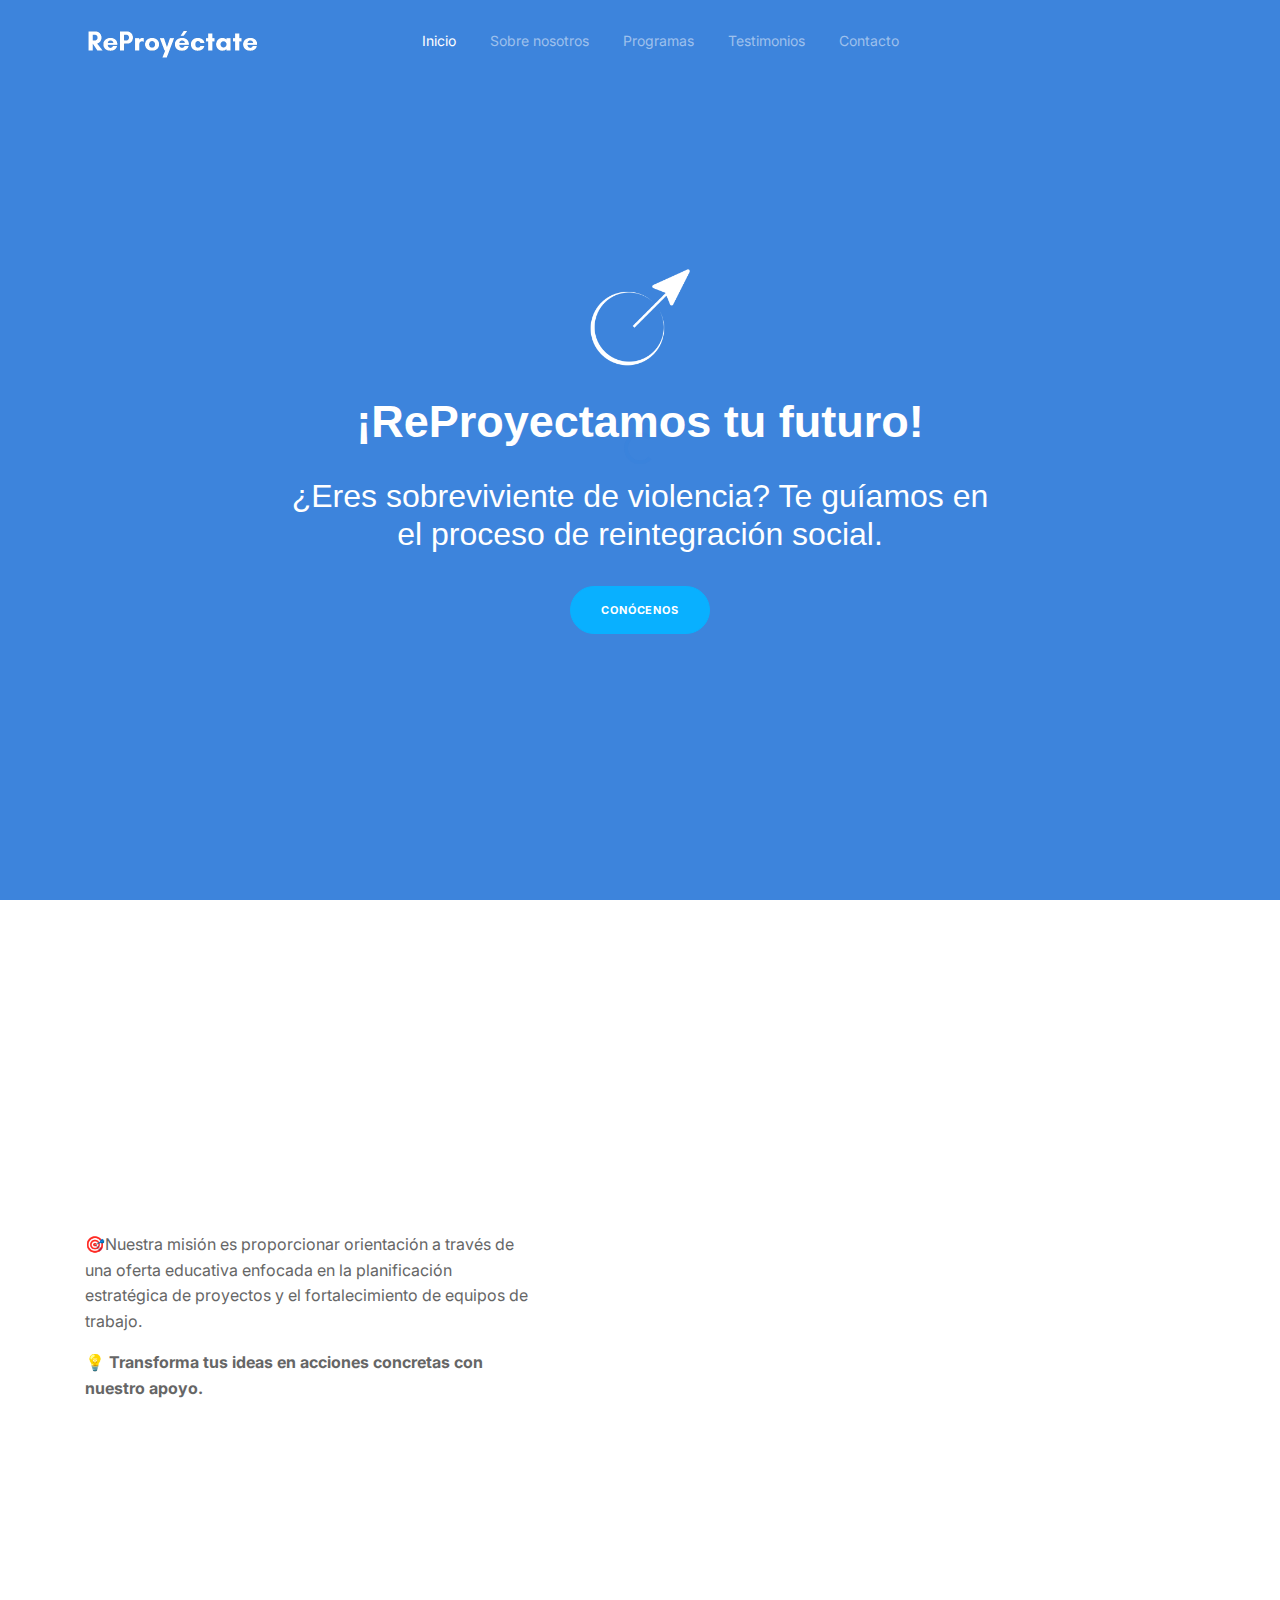
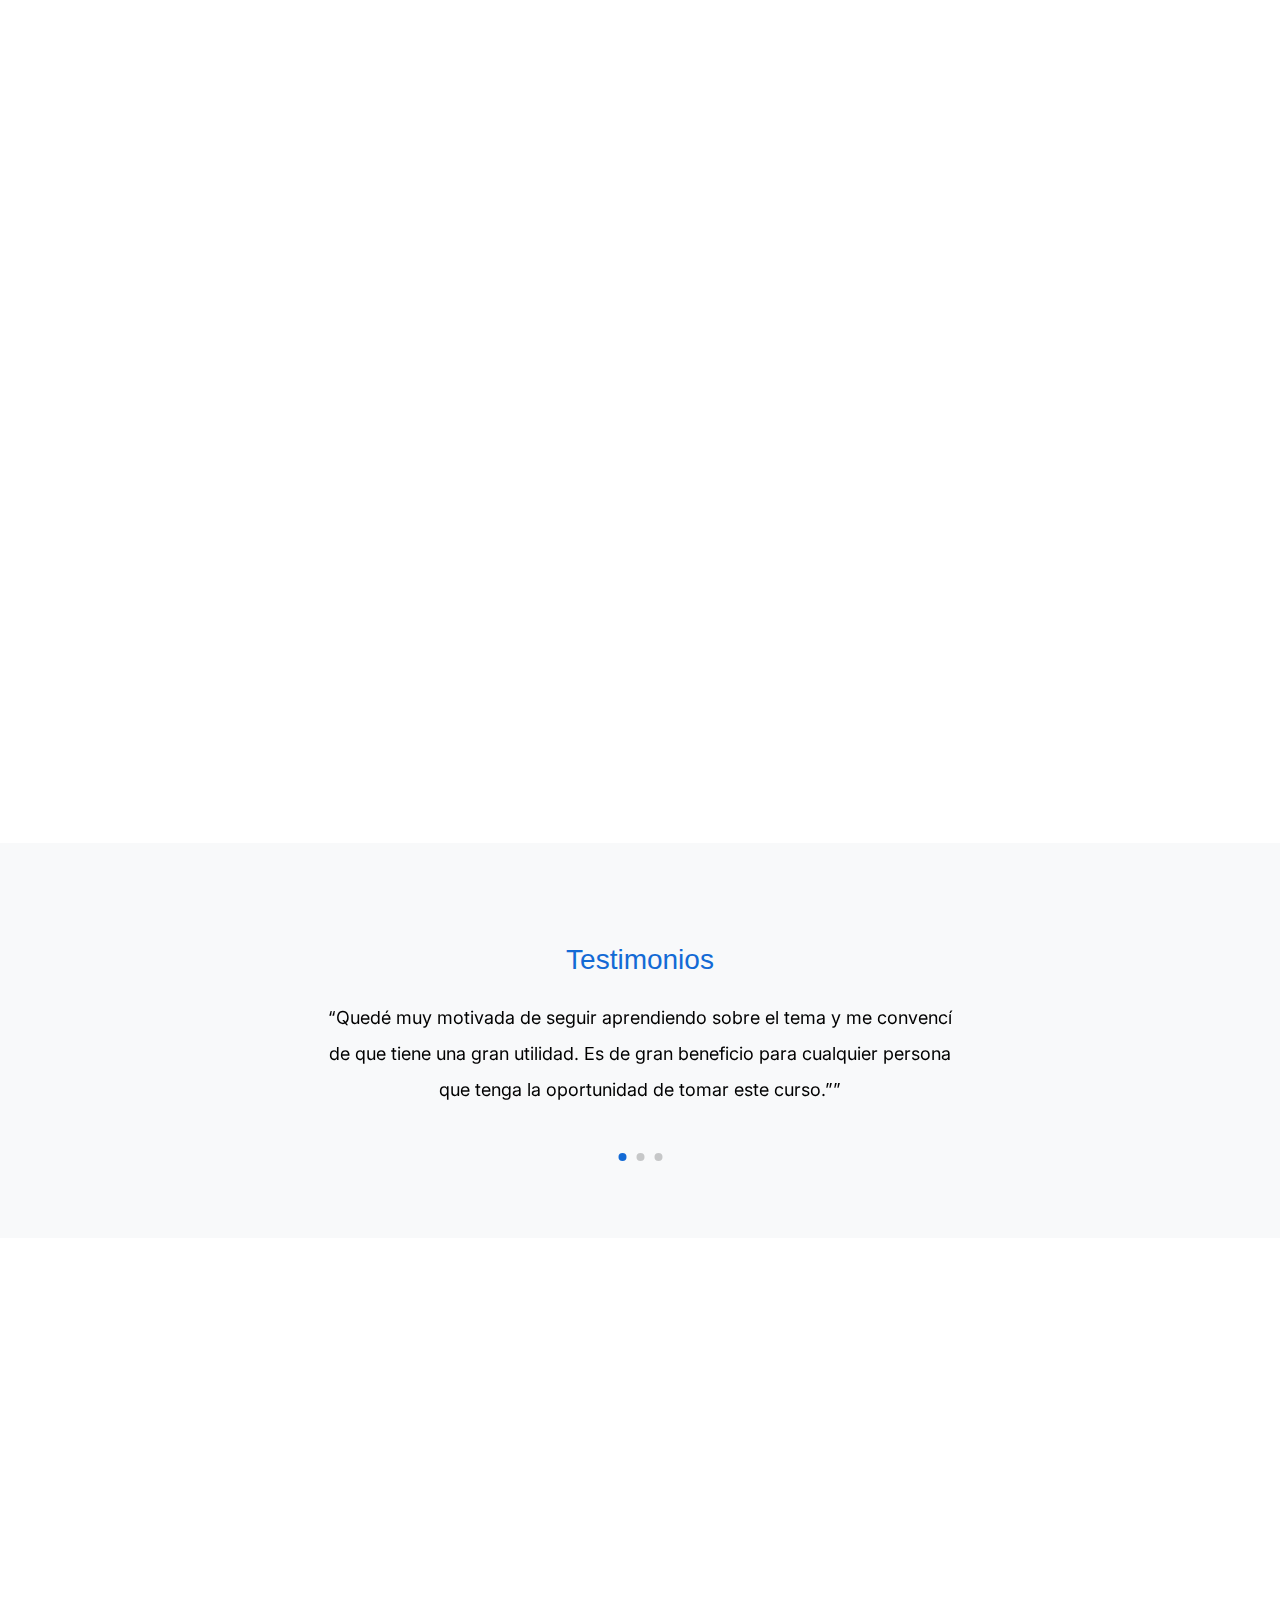
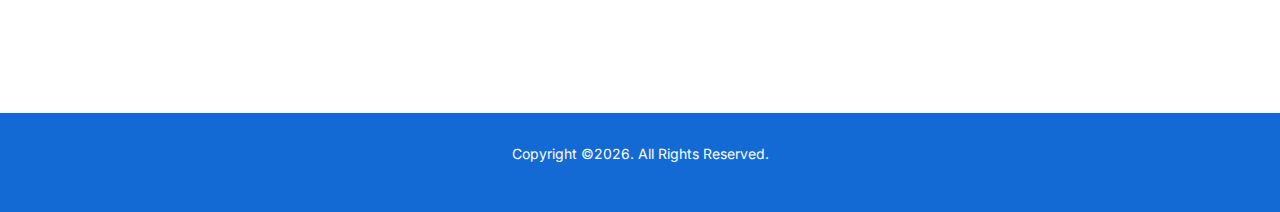
==== commit fe3546bb: "Actualización de foto en "sobre nosotros"" ====
--- a/index.html
+++ b/index.html
@@ -109,7 +109,7 @@
           </p>
         </div>
         <div class="col-lg-6" data-aos="fade-up" data-aos-delay="400">
-            <img src="images/mision.jpg" alt="Image" class="img-fluid rounded">
+            <img src="images/reconocimiento.jpeg" alt="Image" class="img-fluid rounded">
         </div>
       </div>
     </div>
